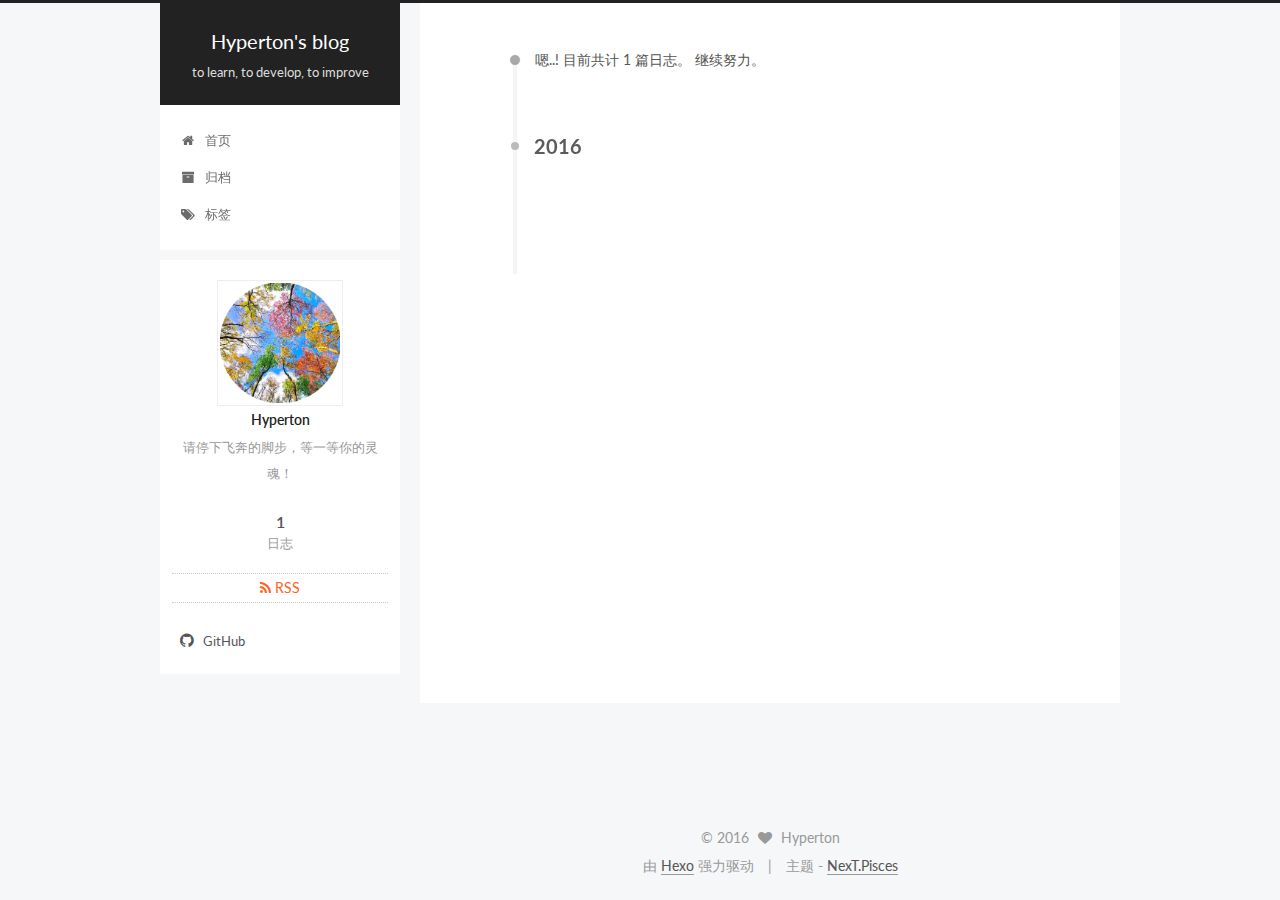
==== archives/index.html @ d163bab1 "Site updated: 2016-05-11 21:05:40" ====
<!doctype html>



  


<html class="theme-next pisces use-motion">
<head>
  <meta charset="UTF-8"/>
<meta http-equiv="X-UA-Compatible" content="IE=edge,chrome=1" />
<meta name="viewport" content="width=device-width, initial-scale=1, maximum-scale=1"/>



<meta http-equiv="Cache-Control" content="no-transform" />
<meta http-equiv="Cache-Control" content="no-siteapp" />












  
  
  <link href="/vendors/fancybox/source/jquery.fancybox.css?v=2.1.5" rel="stylesheet" type="text/css" />




  
  
  
  

  
    
    
  

  

  

  

  

  
    
    
    <link href="//fonts.googleapis.com/css?family=Lato:300,300italic,400,400italic,700,700italic&subset=latin,latin-ext" rel="stylesheet" type="text/css">
  






<link href="/vendors/font-awesome/css/font-awesome.min.css?v=4.4.0" rel="stylesheet" type="text/css" />

<link href="/css/main.css?v=5.0.1" rel="stylesheet" type="text/css" />


  <meta name="keywords" content="Hexo, NexT" />




  


  <link rel="alternate" href="/atom.xml" title="Hyperton's blog" type="application/atom+xml" />




  <link rel="shortcut icon" type="image/x-icon" href="/favicon.ico?v=5.0.1" />






<meta name="description" content="请停下飞奔的脚步，等一等你的灵魂！">
<meta property="og:type" content="website">
<meta property="og:title" content="Hyperton's blog">
<meta property="og:url" content="http://yoursite.com/archives/index.html">
<meta property="og:site_name" content="Hyperton's blog">
<meta property="og:description" content="请停下飞奔的脚步，等一等你的灵魂！">
<meta name="twitter:card" content="summary">
<meta name="twitter:title" content="Hyperton's blog">
<meta name="twitter:description" content="请停下飞奔的脚步，等一等你的灵魂！">



<script type="text/javascript" id="hexo.configuration">
  var NexT = window.NexT || {};
  var CONFIG = {
    scheme: 'Pisces',
    sidebar: {"position":"left","display":"always"},
    fancybox: true,
    motion: true,
    duoshuo: {
      userId: 0,
      author: '博主'
    }
  };
</script>

  <title> 归档 | Hyperton's blog </title>
</head>

<body itemscope itemtype="http://schema.org/WebPage" lang="zh-Hans">

  










  
  
    
  

  <div class="container one-collumn sidebar-position-left  page-archive  ">
    <div class="headband"></div>

    <header id="header" class="header" itemscope itemtype="http://schema.org/WPHeader">
      <div class="header-inner"><div class="site-meta ">
  

  <div class="custom-logo-site-title">
    <a href="/"  class="brand" rel="start">
      <span class="logo-line-before"><i></i></span>
      <span class="site-title">Hyperton's blog</span>
      <span class="logo-line-after"><i></i></span>
    </a>
  </div>
  <p class="site-subtitle">to learn, to develop, to improve</p>
</div>

<div class="site-nav-toggle">
  <button>
    <span class="btn-bar"></span>
    <span class="btn-bar"></span>
    <span class="btn-bar"></span>
  </button>
</div>

<nav class="site-nav">
  

  
    <ul id="menu" class="menu">
      
        
        <li class="menu-item menu-item-home">
          <a href="/" rel="section">
            
              <i class="menu-item-icon fa fa-fw fa-home"></i> <br />
            
            首页
          </a>
        </li>
      
        
        <li class="menu-item menu-item-archives">
          <a href="/archives" rel="section">
            
              <i class="menu-item-icon fa fa-fw fa-archive"></i> <br />
            
            归档
          </a>
        </li>
      
        
        <li class="menu-item menu-item-tags">
          <a href="/tags" rel="section">
            
              <i class="menu-item-icon fa fa-fw fa-tags"></i> <br />
            
            标签
          </a>
        </li>
      

      
    </ul>
  

  
</nav>

 </div>
    </header>

    <main id="main" class="main">
      <div class="main-inner">
        <div class="content-wrap">
          <div id="content" class="content">
            

  <section id="posts" class="posts-collapse">
    <span class="archive-move-on"></span>

    <span class="archive-page-counter">
      
      
      
        
      
      嗯..! 目前共计 1 篇日志。 继续努力。
    </span>

    

      
      
      

      
        
        <div class="collection-title">
          <h2 class="archive-year motion-element" id="archive-year-2016">2016</h2>
        </div>
      
      

      

  <article class="post post-type-normal" itemscope itemtype="http://schema.org/Article">
    <header class="post-header">

      <h1 class="post-title">
        
            <a class="post-title-link" href="/2016/05/01/博客小序/" itemprop="url">
              
                <span itemprop="name">博客小序</span>
              
            </a>
        
      </h1>

      <div class="post-meta">
        <time class="post-time" itemprop="dateCreated"
              datetime="2016-05-01T20:53:30+08:00"
              content="2016-05-01" >
          05-01
        </time>
      </div>

    </header>
  </article>



    

  </section>

  



          </div>
          


          

        </div>
        
          
  
  <div class="sidebar-toggle">
    <div class="sidebar-toggle-line-wrap">
      <span class="sidebar-toggle-line sidebar-toggle-line-first"></span>
      <span class="sidebar-toggle-line sidebar-toggle-line-middle"></span>
      <span class="sidebar-toggle-line sidebar-toggle-line-last"></span>
    </div>
  </div>

  <aside id="sidebar" class="sidebar">
    <div class="sidebar-inner">

      

      

      <section class="site-overview sidebar-panel  sidebar-panel-active ">
        <div class="site-author motion-element" itemprop="author" itemscope itemtype="http://schema.org/Person">
          <img class="site-author-image" itemprop="image"
               src="/images/avatar.png"
               alt="Hyperton" />
          <p class="site-author-name" itemprop="name">Hyperton</p>
          <p class="site-description motion-element" itemprop="description">请停下飞奔的脚步，等一等你的灵魂！</p>
        </div>
        <nav class="site-state motion-element">
          <div class="site-state-item site-state-posts">
            <a href="/archives">
              <span class="site-state-item-count">1</span>
              <span class="site-state-item-name">日志</span>
            </a>
          </div>

          

          

        </nav>

        
          <div class="feed-link motion-element">
            <a href="/atom.xml" rel="alternate">
              <i class="fa fa-rss"></i>
              RSS
            </a>
          </div>
        

        <div class="links-of-author motion-element">
          
            
              <span class="links-of-author-item">
                <a href="https://github.com/hyperton" target="_blank" title="GitHub">
                  
                    <i class="fa fa-fw fa-github"></i>
                  
                  GitHub
                </a>
              </span>
            
          
        </div>

        
        

        
        

      </section>

      

    </div>
  </aside>


        
      </div>
    </main>

    <footer id="footer" class="footer">
      <div class="footer-inner">
        <div class="copyright" >
  
  &copy; 
  <span itemprop="copyrightYear">2016</span>
  <span class="with-love">
    <i class="fa fa-heart"></i>
  </span>
  <span class="author" itemprop="copyrightHolder">Hyperton</span>
</div>

<div class="powered-by">
  由 <a class="theme-link" href="http://hexo.io">Hexo</a> 强力驱动
</div>

<div class="theme-info">
  主题 -
  <a class="theme-link" href="https://github.com/iissnan/hexo-theme-next">
    NexT.Pisces
  </a>
</div>

        

        
      </div>
    </footer>

    <div class="back-to-top">
      <i class="fa fa-arrow-up"></i>
    </div>
  </div>

  

<script type="text/javascript">
  if (Object.prototype.toString.call(window.Promise) !== '[object Function]') {
    window.Promise = null;
  }
</script>









  



  
  <script type="text/javascript" src="/vendors/jquery/index.js?v=2.1.3"></script>

  
  <script type="text/javascript" src="/vendors/fastclick/lib/fastclick.min.js?v=1.0.6"></script>

  
  <script type="text/javascript" src="/vendors/jquery_lazyload/jquery.lazyload.js?v=1.9.7"></script>

  
  <script type="text/javascript" src="/vendors/velocity/velocity.min.js?v=1.2.1"></script>

  
  <script type="text/javascript" src="/vendors/velocity/velocity.ui.min.js?v=1.2.1"></script>

  
  <script type="text/javascript" src="/vendors/fancybox/source/jquery.fancybox.pack.js?v=2.1.5"></script>


  


  <script type="text/javascript" src="/js/src/utils.js?v=5.0.1"></script>

  <script type="text/javascript" src="/js/src/motion.js?v=5.0.1"></script>



  
  


  <script type="text/javascript" src="/js/src/affix.js?v=5.0.1"></script>

  <script type="text/javascript" src="/js/src/schemes/pisces.js?v=5.0.1"></script>



  
  
    <script type="text/javascript" id="motion.page.archive">
      $('.archive-year').velocity('transition.slideLeftIn');
    </script>
  


  


  <script type="text/javascript" src="/js/src/bootstrap.js?v=5.0.1"></script>



  



  



  
  
  

  

  
  <script src="https://cdn1.lncld.net/static/js/av-core-mini-0.6.1.js"></script>
  <script>AV.initialize("", "");</script>
  <script>
    function showTime(Counter) {
      var query = new AV.Query(Counter);
      var entries = [];
      var $visitors = $(".leancloud_visitors");

      $visitors.each(function () {
        entries.push( $(this).attr("id").trim() );
      });

      query.containedIn('url', entries);
      query.find()
        .done(function (results) {
          var COUNT_CONTAINER_REF = '.leancloud-visitors-count';

          if (results.length === 0) {
            $visitors.find(COUNT_CONTAINER_REF).text(0);
            return;
          }

          for (var i = 0; i < results.length; i++) {
            var item = results[i];
            var url = item.get('url');
            var time = item.get('time');
            var element = document.getElementById(url);

            $(element).find(COUNT_CONTAINER_REF).text(time);
          }
        })
        .fail(function (object, error) {
          console.log("Error: " + error.code + " " + error.message);
        });
    }

    function addCount(Counter) {
      var $visitors = $(".leancloud_visitors");
      var url = $visitors.attr('id').trim();
      var title = $visitors.attr('data-flag-title').trim();
      var query = new AV.Query(Counter);

      query.equalTo("url", url);
      query.find({
        success: function(results) {
          if (results.length > 0) {
            var counter = results[0];
            counter.fetchWhenSave(true);
            counter.increment("time");
            counter.save(null, {
              success: function(counter) {
                var $element = $(document.getElementById(url));
                $element.find('.leancloud-visitors-count').text(counter.get('time'));
              },
              error: function(counter, error) {
                console.log('Failed to save Visitor num, with error message: ' + error.message);
              }
            });
          } else {
            var newcounter = new Counter();
            /* Set ACL */
            var acl = new AV.ACL();
            acl.setPublicReadAccess(true);
            acl.setPublicWriteAccess(true);
            newcounter.setACL(acl);
            /* End Set ACL */
            newcounter.set("title", title);
            newcounter.set("url", url);
            newcounter.set("time", 1);
            newcounter.save(null, {
              success: function(newcounter) {
                var $element = $(document.getElementById(url));
                $element.find('.leancloud-visitors-count').text(newcounter.get('time'));
              },
              error: function(newcounter, error) {
                console.log('Failed to create');
              }
            });
          }
        },
        error: function(error) {
          console.log('Error:' + error.code + " " + error.message);
        }
      });
    }

    $(function() {
      var Counter = AV.Object.extend("Counter");
      if ($('.leancloud_visitors').length == 1) {
        addCount(Counter);
      } else if ($('.post-title-link').length > 1) {
        showTime(Counter);
      }
    });
  </script>



  

</body>
</html>
---- css/main.css ----
/* normalize.css v3.0.2 | MIT License | git.io/normalize */
html {
  font-family: sans-serif; /* 1 */
  -ms-text-size-adjust: 100%; /* 2 */
  -webkit-text-size-adjust: 100%; /* 2 */
}
body {
  margin: 0;
}
article,
aside,
details,
figcaption,
figure,
footer,
header,
hgroup,
main,
menu,
nav,
section,
summary {
  display: block;
}
audio,
canvas,
progress,
video {
  display: inline-block; /* 1 */
  vertical-align: baseline; /* 2 */
}
audio:not([controls]) {
  display: none;
  height: 0;
}
[hidden],
template {
  display: none;
}
a {
  background-color: transparent;
}
a:active,
a:hover {
  outline: 0;
}
abbr[title] {
  border-bottom: 1px dotted;
}
b,
strong {
  font-weight: bold;
}
dfn {
  font-style: italic;
}
h1 {
  font-size: 2em;
  margin: 0.67em 0;
}
mark {
  background: #ff0;
  color: #000;
}
small {
  font-size: 80%;
}
sub,
sup {
  font-size: 75%;
  line-height: 0;
  position: relative;
  vertical-align: baseline;
}
sup {
  top: -0.5em;
}
sub {
  bottom: -0.25em;
}
img {
  border: 0;
}
svg:not(:root) {
  overflow: hidden;
}
figure {
  margin: 1em 40px;
}
hr {
  -moz-box-sizing: content-box;
  box-sizing: content-box;
  height: 0;
}
pre {
  overflow: auto;
}
code,
kbd,
pre,
samp {
  font-family: monospace, monospace;
  font-size: 1em;
}
button,
input,
optgroup,
select,
textarea {
  color: inherit; /* 1 */
  font: inherit; /* 2 */
  margin: 0; /* 3 */
}
button {
  overflow: visible;
}
button,
select {
  text-transform: none;
}
button,
html input[type="button"],
input[type="reset"],
input[type="submit"] {
  -webkit-appearance: button; /* 2 */
  cursor: pointer; /* 3 */
}
button[disabled],
html input[disabled] {
  cursor: default;
}
button::-moz-focus-inner,
input::-moz-focus-inner {
  border: 0;
  padding: 0;
}
input {
  line-height: normal;
}
input[type="checkbox"],
input[type="radio"] {
  box-sizing: border-box; /* 1 */
  padding: 0; /* 2 */
}
input[type="number"]::-webkit-inner-spin-button,
input[type="number"]::-webkit-outer-spin-button {
  height: auto;
}
input[type="search"] {
  -webkit-appearance: textfield; /* 1 */
  -moz-box-sizing: content-box;
  -webkit-box-sizing: content-box; /* 2 */
  box-sizing: content-box;
}
input[type="search"]::-webkit-search-cancel-button,
input[type="search"]::-webkit-search-decoration {
  -webkit-appearance: none;
}
fieldset {
  border: 1px solid #c0c0c0;
  margin: 0 2px;
  padding: 0.35em 0.625em 0.75em;
}
legend {
  border: 0; /* 1 */
  padding: 0; /* 2 */
}
textarea {
  overflow: auto;
}
optgroup {
  font-weight: bold;
}
table {
  border-collapse: collapse;
  border-spacing: 0;
}
td,
th {
  padding: 0;
}
::selection {
  background: #262a30;
  color: #fff;
}
body {
  position: relative;
  font-family: 'Lato', "PingFang SC", "Microsoft YaHei", sans-serif;
  font-size: 14px;
  line-height: 2;
  color: #555;
  background: #fff;
}
@media (max-width: 767px) {
  body {
    padding-right: 0 !important;
  }
}
@media (min-width: 768px) and (max-width: 991px) {
  body {
    padding-right: 0 !important;
  }
}
@media (min-width: 1600px) {
  body {
    font-size: 16px;
  }
}
h1,
h2,
h3,
h4,
h5,
h6 {
  margin: 0;
  padding: 0;
  font-weight: bold;
  line-height: 1.5;
  font-family: 'Lato', "PingFang SC", "Microsoft YaHei", sans-serif;
}
h2,
h3,
h4,
h5,
h6 {
  margin: 20px 0 15px;
}
h1 {
  font-size: 22px;
}
@media (max-width: 767px) {
  h1 {
    font-size: 18px;
  }
}
h2 {
  font-size: 20px;
}
@media (max-width: 767px) {
  h2 {
    font-size: 16px;
  }
}
h3 {
  font-size: 18px;
}
@media (max-width: 767px) {
  h3 {
    font-size: 14px;
  }
}
h4 {
  font-size: 16px;
}
@media (max-width: 767px) {
  h4 {
    font-size: 12px;
  }
}
h5 {
  font-size: 14px;
}
@media (max-width: 767px) {
  h5 {
    font-size: 10px;
  }
}
h6 {
  font-size: 12px;
}
@media (max-width: 767px) {
  h6 {
    font-size: 8px;
  }
}
p {
  margin: 0 0 25px 0;
}
a {
  color: #555;
  text-decoration: none;
  border-bottom: 1px solid #999;
  word-wrap: break-word;
}
a:hover {
  color: #222;
  border-bottom-color: #222;
}
ul {
  list-style: none;
}
blockquote {
  margin: 0;
  padding: 0;
}
img {
  display: block;
  margin: auto;
  max-width: 100%;
  height: auto;
}
hr {
  margin: 40px 0;
  height: 3px;
  border: none;
  background-color: #ddd;
  background-image: repeating-linear-gradient(-45deg, #fff, #fff 4px, transparent 4px, transparent 8px);
}
blockquote {
  padding: 0 15px;
  color: #666;
  border-left: 4px solid #ddd;
}
blockquote cite::before {
  content: "-";
  padding: 0 5px;
}
dt {
  font-weight: 700;
}
dd {
  margin: 0;
  padding: 0;
}
.text-left {
  text-align: left;
}
.text-center {
  text-align: center;
}
.text-right {
  text-align: right;
}
.text-justify {
  text-align: justify;
}
.text-nowrap {
  white-space: nowrap;
}
.text-lowercase {
  text-transform: lowercase;
}
.text-uppercase {
  text-transform: uppercase;
}
.text-capitalize {
  text-transform: capitalize;
}
.center-block {
  display: block;
  margin-left: auto;
  margin-right: auto;
}
.clearfix:before,
.clearfix:after {
  content: " ";
  display: table;
}
.clearfix:after {
  clear: both;
}
.pullquote {
  width: 45%;
}
.pullquote.left {
  float: left;
  margin-left: 5px;
  margin-right: 10px;
}
.pullquote.right {
  float: right;
  margin-left: 10px;
  margin-right: 5px;
}
.affix.affix.affix {
  position: fixed;
}
.translation {
  margin-top: -20px;
  font-size: 14px;
  color: #999;
}
.scrollbar-measure {
  width: 100px;
  height: 100px;
  overflow: scroll;
  position: absolute;
  top: -9999px;
}
.use-motion .motion-element {
  opacity: 0;
}
#local-search-input {
  padding: 3px;
  border: none;
  text-indent: 14px;
  border-radius: 0;
  width: 140px;
  outline: none;
  border-bottom: 1px solid #999;
  background: inherit;
  opacity: 0.5;
}
#local-search-input:focus {
  opacity: 1;
}
.search-icon {
  position: absolute;
  top: 9px;
}
table {
  margin: 20px 0;
  width: 100%;
  border-collapse: collapse;
  border-spacing: 0;
  border: 1px solid #ddd;
  font-size: 14px;
  table-layout: fixed;
  word-wrap: break-all;
}
table>tbody>tr:nth-of-type(odd) {
  background-color: #f9f9f9;
}
table>tbody>tr:hover {
  background-color: #f5f5f5;
}
caption,
th,
td {
  padding: 8px;
  text-align: left;
  vertical-align: middle;
  font-weight: normal;
}
th,
td {
  border-bottom: 3px solid #ddd;
  border-right: 1px solid #eee;
}
th {
  padding-bottom: 10px;
  font-weight: 700;
}
td {
  border-bottom-width: 1px;
}
html,
body {
  height: 100%;
}
.container {
  position: relative;
  min-height: 100%;
}
.header-inner {
  margin: 0 auto;
  padding: 100px 0 70px;
  width: 700px;
}
@media (min-width: 1600px) {
  .container .header-inner {
    width: 900px;
  }
}
.main {
  padding-bottom: 150px;
}
.main-inner {
  margin: 0 auto;
  width: 700px;
}
@media (min-width: 1600px) {
  .container .main-inner {
    width: 900px;
  }
}
.footer {
  position: absolute;
  left: 0;
  bottom: 0;
  width: 100%;
  min-height: 50px;
}
.footer-inner {
  box-sizing: border-box;
  margin: 20px auto;
  width: 700px;
}
@media (min-width: 1600px) {
  .container .footer-inner {
    width: 900px;
  }
}
pre,
.highlight {
  overflow: auto;
  margin: 20px 0;
  padding: 15px;
  font-size: 13px;
  color: #ccc;
  background: #2d2d2d;
  line-height: 1.6;
}
pre,
code {
  font-family: consolas, Menlo, "PingFang SC", "Microsoft YaHei", monospace;
}
code {
  padding: 2px 4px;
  word-break: break-all;
  color: #555;
  background: #eee;
  border-radius: 4px;
  font-size: 13px;
}
pre code {
  padding: 0;
  color: #ccc;
  background: none;
  text-shadow: none;
}
.highlight pre {
  border: none;
  margin: 0;
  padding: 1px;
}
.highlight table {
  margin: 0;
  width: auto;
  border: none;
}
.highlight td {
  border: none;
  padding: 0;
}
.highlight figcaption {
  font-size: 1em;
  color: #ccc;
  line-height: 1em;
  margin-bottom: 1em;
}
.highlight figcaption:before,
.highlight figcaption:after {
  content: " ";
  display: table;
}
.highlight figcaption:after {
  clear: both;
}
.highlight figcaption a {
  float: right;
  color: #ccc;
}
.highlight figcaption a:hover {
  border-bottom-color: #ccc;
}
.highlight .gutter pre {
  color: #666;
  text-align: right;
  padding-right: 20px;
}
.highlight .line {
  height: 20px;
}
.gist table {
  width: auto;
}
.gist table td {
  border: none;
}
pre .comment {
  color: #999;
}
pre .variable,
pre .attribute,
pre .tag,
pre .regexp,
pre .ruby .constant,
pre .xml .tag .title,
pre .xml .pi,
pre .xml .doctype,
pre .html .doctype,
pre .css .id,
pre .css .class,
pre .css .pseudo {
  color: #f2777a;
}
pre .number,
pre .preprocessor,
pre .built_in,
pre .literal,
pre .params,
pre .constant,
pre .command {
  color: #f99157;
}
pre .ruby .class .title,
pre .css .rules .attribute,
pre .string,
pre .value,
pre .inheritance,
pre .header,
pre .ruby .symbol,
pre .xml .cdata,
pre .special,
pre .number,
pre .formula {
  color: #9c9;
}
pre .title,
pre .css .hexcolor {
  color: #6cc;
}
pre .function,
pre .python .decorator,
pre .python .title,
pre .ruby .function .title,
pre .ruby .title .keyword,
pre .perl .sub,
pre .javascript .title,
pre .coffeescript .title {
  color: #69c;
}
pre .keyword,
pre .javascript .function {
  color: #c9c;
}
.full-image.full-image.full-image {
  border: none;
  max-width: 100%;
  width: auto;
  margin: 20px auto;
}
@media (min-width: 992px) {
  .full-image.full-image.full-image {
    max-width: none;
    width: 126%;
    margin: 0 -13%;
  }
}
.blockquote-center,
.page-home .post-type-quote blockquote,
.page-post-detail .post-type-quote blockquote {
  position: relative;
  margin: 40px 0;
  padding: 0;
  border-left: none;
  text-align: center;
}
.blockquote-center::before,
.page-home .post-type-quote blockquote::before,
.page-post-detail .post-type-quote blockquote::before,
.blockquote-center::after,
.page-home .post-type-quote blockquote::after,
.page-post-detail .post-type-quote blockquote::after {
  position: absolute;
  content: ' ';
  display: block;
  width: 100%;
  height: 24px;
  opacity: 0.2;
  background-repeat: no-repeat;
  background-position: 0 -6px;
  background-size: 22px 22px;
}
.blockquote-center::before,
.page-home .post-type-quote blockquote::before,
.page-post-detail .post-type-quote blockquote::before {
  top: -20px;
  background-image: url("../images/quote-l.svg");
  border-top: 1px solid #ccc;
}
.blockquote-center::after,
.page-home .post-type-quote blockquote::after,
.page-post-detail .post-type-quote blockquote::after {
  bottom: -20px;
  background-image: url("../images/quote-r.svg");
  border-bottom: 1px solid #ccc;
  background-position: 100% 8px;
}
.blockquote-center p,
.page-home .post-type-quote blockquote p,
.page-post-detail .post-type-quote blockquote p,
.blockquote-center div,
.page-home .post-type-quote blockquote div,
.page-post-detail .post-type-quote blockquote div {
  text-align: center;
}
.post .post-body .group-picture img {
  box-sizing: border-box;
  padding: 0 3px;
  border: none;
}
.post .group-picture-row {
  overflow: hidden;
  margin-top: 6px;
}
.post .group-picture-row:first-child {
  margin-top: 0;
}
.post .group-picture-column {
  float: left;
}
.page-post-detail .post-body .group-picture-column {
  float: none;
  margin-top: 10px;
  width: auto !important;
}
.page-post-detail .post-body .group-picture-column img {
  margin: 0 auto;
}
.page-archive .group-picture-container {
  overflow: hidden;
}
.page-archive .group-picture-row {
  float: left;
}
.page-archive .group-picture-row:first-child {
  margin-top: 6px;
}
.page-archive .group-picture-column {
  max-width: 150px;
  max-height: 150px;
}
.btn {
  display: inline-block;
  padding: 0 20px;
  font-size: 14px;
  color: #fff;
  background: #222;
  border: 2px solid #555;
  text-decoration: none;
  border-radius: 0;
  transition-property: background-color;
  transition-duration: 0.2s;
  transition-timing-function: ease-in-out;
  transition-delay: 0s;
}
.btn:hover,
.post-more-link .btn:hover {
  border-color: #222;
  color: #fff;
  background: #222;
}
.btn-bar {
  display: block;
  width: 22px;
  height: 2px;
  background: #555;
  border-radius: 1px;
}
.btn-bar+.btn-bar {
  margin-top: 4px;
}
.pagination {
  margin: 120px 0 40px;
  text-align: center;
  border-top: 1px solid #eee;
}
.page-number-basic,
.pagination .prev,
.pagination .next,
.pagination .page-number,
.pagination .space {
  display: inline-block;
  position: relative;
  top: -1px;
  margin: 0 10px;
  padding: 0 10px;
  line-height: 30px;
}
@media (max-width: 767px) {
  .page-number-basic,
  .pagination .prev,
  .pagination .next,
  .pagination .page-number,
  .pagination .space {
    margin: 0 5px;
  }
}
.pagination .prev,
.pagination .next,
.pagination .page-number {
  border-bottom: 0;
  border-top: 1px solid #eee;
  transition-property: border-color;
  transition-duration: 0.2s;
  transition-timing-function: ease-in-out;
  transition-delay: 0s;
}
.pagination .prev:hover,
.pagination .next:hover,
.pagination .page-number:hover {
  border-top-color: #222;
}
.pagination .space {
  padding: 0;
  margin: 0;
}
.pagination .prev {
  margin-left: 0;
}
.pagination .next {
  margin-right: 0;
}
.pagination .page-number.current {
  color: #fff;
  background: #ccc;
  border-top-color: #ccc;
}
@media (max-width: 767px) {
  .pagination {
    border-top: none;
  }
  .pagination .prev,
  .pagination .next,
  .pagination .page-number {
    margin-bottom: 10px;
    border-top: 0;
    border-bottom: 1px solid #eee;
  }
  .pagination .prev:hover,
  .pagination .next:hover,
  .pagination .page-number:hover {
    border-bottom-color: #222;
  }
}
.comments {
  margin: 60px 20px 0;
}
.tag-cloud {
  text-align: center;
}
.tag-cloud a {
  display: inline-block;
  margin: 10px;
}
.back-to-top {
  box-sizing: border-box;
  position: fixed;
  bottom: -100px;
  right: 50px;
  z-index: 1050;
  padding: 0 6px;
  width: 25px;
  background: #222;
  font-size: 12px;
  opacity: 0.6;
  color: #fff;
  cursor: pointer;
  text-align: center;
  -webkit-transform: translateZ(0);
  transition-property: bottom;
  transition-duration: 0.2s;
  transition-timing-function: ease-in-out;
  transition-delay: 0s;
}
@media (max-width: 767px) {
  .back-to-top {
    display: none;
  }
}
@media (min-width: 768px) and (max-width: 991px) {
  .back-to-top {
    display: none;
  }
}
.back-to-top.back-to-top-on {
  bottom: 40px;
}
.header {
  background: #fff;
}
.header-inner {
  position: relative;
}
.headband {
  height: 3px;
  background: #222;
}
.site-meta {
  margin: 0;
  text-align: center;
}
@media (max-width: 767px) {
  .site-meta {
    text-align: center;
  }
}
.brand {
  position: relative;
  display: inline-block;
  padding: 0 40px;
  color: #fff;
  background: #222;
  border-bottom: none;
}
.brand:hover {
  color: #fff;
}
.logo {
  display: inline-block;
  margin-right: 5px;
  line-height: 36px;
  vertical-align: top;
}
.site-title {
  display: inline-block;
  vertical-align: top;
  line-height: 36px;
  font-size: 20px;
  font-weight: normal;
  font-family: 'Lato', "PingFang SC", "Microsoft YaHei", sans-serif;
}
.site-subtitle {
  margin-top: 10px;
  font-size: 13px;
  color: #ddd;
}
.use-motion .brand {
  opacity: 0;
}
.use-motion .logo,
.use-motion .site-title,
.use-motion .site-subtitle {
  opacity: 0;
  position: relative;
  top: -10px;
}
.site-nav-toggle {
  display: none;
  position: absolute;
  top: 10px;
  left: 10px;
}
@media (max-width: 767px) {
  .site-nav-toggle {
    display: block;
  }
}
.site-nav-toggle button {
  margin-top: 2px;
  padding: 9px 10px;
  background: transparent;
  border: none;
}
@media (max-width: 767px) {
  .site-nav {
    display: none;
    margin: 0 -10px;
    padding: 0 10px;
    clear: both;
    border-top: 1px solid #ddd;
  }
}
@media (min-width: 768px) and (max-width: 991px) {
  .site-nav {
    display: block !important;
  }
}
@media (min-width: 992px) {
  .site-nav {
    display: block !important;
  }
}
.menu {
  margin-top: 20px;
  padding-left: 0;
  text-align: center;
}
.menu .menu-item {
  display: inline-block;
  margin: 0 10px;
}
@media screen and (max-width: 767px) {
  .menu .menu-item {
    margin-top: 10px;
  }
}
.menu .menu-item a {
  display: block;
  font-size: 13px;
  text-transform: capitalize;
  line-height: inherit;
  border-bottom: 1px solid transparent;
  transition-property: border-color;
  transition-duration: 0.2s;
  transition-timing-function: ease-in-out;
  transition-delay: 0s;
}
.menu .menu-item a:hover,
.menu-item-active a {
  border-bottom-color: #222;
}
.menu .menu-item .fa {
  margin-right: 5px;
}
.use-motion .menu-item {
  opacity: 0;
}
.post-body {
  font-family: 'Lato', "PingFang SC", "Microsoft YaHei", sans-serif;
}
@media (max-width: 767px) {
  .post-body {
    word-break: break-word;
  }
}
.post-body .fancybox img {
  display: block !important;
  margin: 0 auto;
  cursor: pointer;
  cursor: zoom-in;
  cursor: -webkit-zoom-in;
}
.post-body .image-caption,
.post-body .figure .caption {
  margin: 10px auto 15px;
  text-align: center;
  font-size: 14px;
  color: #999;
  font-weight: bold;
  line-height: 1;
}
.post-sticky-flag {
  display: inline-block;
  font-size: 16px;
  -ms-transform: rotate(30deg);
  -webkit-transform: rotate(30deg);
  -moz-transform: rotate(30deg);
  -ms-transform: rotate(30deg);
  -o-transform: rotate(30deg);
  transform: rotate(30deg);
}
.posts-expand {
  padding-top: 40px;
}
@media (max-width: 767px) {
  .posts-expand {
    margin: 0 20px;
  }
  .post-body pre,
  .post-body .highlight {
    padding: 10px;
  }
  .post-body pre .gutter pre,
  .post-body .highlight .gutter pre {
    padding-right: 10px;
  }
}
@media (min-width: 992px) {
  .posts-expand .post-body {
    text-align: justify;
  }
}
.posts-expand .post-body h2,
.posts-expand .post-body h3,
.posts-expand .post-body h4,
.posts-expand .post-body h5,
.posts-expand .post-body h6 {
  padding-top: 10px;
}
.posts-expand .post-body h2 .header-anchor,
.posts-expand .post-body h3 .header-anchor,
.posts-expand .post-body h4 .header-anchor,
.posts-expand .post-body h5 .header-anchor,
.posts-expand .post-body h6 .header-anchor {
  float: right;
  margin-left: 10px;
  color: #ccc;
  border-bottom-style: none;
  visibility: hidden;
}
.posts-expand .post-body h2 .header-anchor:hover,
.posts-expand .post-body h3 .header-anchor:hover,
.posts-expand .post-body h4 .header-anchor:hover,
.posts-expand .post-body h5 .header-anchor:hover,
.posts-expand .post-body h6 .header-anchor:hover {
  color: inherit;
}
.posts-expand .post-body h2:hover .header-anchor,
.posts-expand .post-body h3:hover .header-anchor,
.posts-expand .post-body h4:hover .header-anchor,
.posts-expand .post-body h5:hover .header-anchor,
.posts-expand .post-body h6:hover .header-anchor {
  visibility: visible;
}
.posts-expand .post-body ul li {
  list-style: circle;
}
.posts-expand .post-body img {
  box-sizing: border-box;
  margin: auto;
  padding: 3px;
  border: 1px solid #ddd;
}
.posts-expand .fancybox img {
  margin: 0 auto;
}
@media (max-width: 767px) {
  .posts-collapse {
    margin: 0 20px;
  }
  .posts-collapse .post-title,
  .posts-collapse .post-meta {
    display: block;
    width: auto;
    text-align: left;
  }
}
.posts-collapse {
  position: relative;
  z-index: 1010;
  margin-left: 55px;
}
.posts-collapse::after {
  content: " ";
  position: absolute;
  top: 20px;
  left: 0;
  margin-left: -2px;
  width: 4px;
  height: 100%;
  background: #f5f5f5;
  z-index: -1;
}
@media (max-width: 767px) {
  .posts-collapse {
    margin: 0 20px;
  }
}
.posts-collapse .collection-title {
  position: relative;
  margin: 60px 0;
}
.posts-collapse .collection-title h2 {
  margin-left: 20px;
}
.posts-collapse .collection-title small {
  color: #bbb;
}
.posts-collapse .collection-title::before {
  content: " ";
  position: absolute;
  left: 0;
  top: 50%;
  margin-left: -4px;
  margin-top: -4px;
  width: 8px;
  height: 8px;
  background: #bbb;
  border-radius: 50%;
}
.posts-collapse .post {
  margin: 30px 0;
}
.posts-collapse .post-header {
  position: relative;
  transition-duration: 0.2s;
  transition-timing-function: ease-in-out;
  transition-delay: 0s;
  transition-property: border;
  border-bottom: 1px dashed #ccc;
}
.posts-collapse .post-header::before {
  content: " ";
  position: absolute;
  left: 0;
  top: 12px;
  width: 6px;
  height: 6px;
  margin-left: -4px;
  background: #bbb;
  border-radius: 50%;
  border: 1px solid #fff;
  transition-duration: 0.2s;
  transition-timing-function: ease-in-out;
  transition-delay: 0s;
  transition-property: background;
}
.posts-collapse .post-header:hover {
  border-bottom-color: #666;
}
.posts-collapse .post-header:hover::before {
  background: #222;
}
.posts-collapse .post-meta {
  position: absolute;
  font-size: 12px;
  left: 20px;
  top: 5px;
}
.posts-collapse .post-comments-count {
  display: none;
}
.posts-collapse .post-title {
  margin-left: 60px;
  font-size: 16px;
  font-weight: normal;
  line-height: inherit;
}
.posts-collapse .post-title::after {
  margin-left: 3px;
  opacity: 0.6;
}
.posts-collapse .post-title a {
  color: #666;
  border-bottom: none;
}
.page-home .post-type-quote .post-header,
.page-post-detail .post-type-quote .post-header,
.page-home .post-type-quote .post-tags,
.page-post-detail .post-type-quote .post-tags {
  display: none;
}
.posts-expand .post-title {
  font-size: 26px;
  text-align: center;
  word-break: break-word;
  font-weight: 300;
}
@media (max-width: 767px) {
  .posts-expand .post-title {
    font-size: 22px;
  }
}
.posts-expand .post-title-link {
  display: inline-block;
  position: relative;
  color: #555;
  border-bottom: none;
  line-height: 1.2;
  vertical-align: top;
}
.posts-expand .post-title-link::before {
  content: "";
  position: absolute;
  width: 100%;
  height: 2px;
  bottom: 0;
  left: 0;
  background-color: #000;
  visibility: hidden;
  -webkit-transform: scaleX(0);
  -moz-transform: scaleX(0);
  -ms-transform: scaleX(0);
  -o-transform: scaleX(0);
  transform: scaleX(0);
  transition-duration: 0.2s;
  transition-timing-function: ease-in-out;
  transition-delay: 0s;
}
.posts-expand .post-title-link:hover::before {
  visibility: visible;
  -webkit-transform: scaleX(1);
  -moz-transform: scaleX(1);
  -ms-transform: scaleX(1);
  -o-transform: scaleX(1);
  transform: scaleX(1);
}
.posts-expand .post-title-link .fa {
  font-size: 16px;
}
.posts-expand .post-meta {
  margin: 3px 0 60px 0;
  color: #999;
  font-family: 'Lato', "PingFang SC", "Microsoft YaHei", sans-serif;
  font-size: 12px;
  text-align: center;
}
.posts-expand .post-meta .post-category-list {
  display: inline-block;
  margin: 0;
  padding: 3px;
}
.posts-expand .post-meta .post-category-list-link {
  color: #999;
}
.post-meta-item-icon {
  display: none;
  margin-right: 3px;
}
@media (min-width: 768px) and (max-width: 991px) {
  .post-meta-item-icon {
    display: inline-block;
  }
}
@media (max-width: 767px) {
  .post-meta-item-icon {
    display: inline-block;
  }
}
@media (min-width: 768px) and (max-width: 991px) {
  .post-meta-item-text {
    display: none;
  }
}
@media (max-width: 767px) {
  .post-meta-item-text {
    display: none;
  }
}
@media (max-width: 767px) {
  .posts-expand .post-comments-count {
    display: none;
  }
}
.post-more-link {
  margin-top: 50px;
}
.post-more-link .btn {
  color: #555;
  font-size: 14px;
  background: #fff;
  border-radius: 2px;
  line-height: 2;
}
.posts-expand .post-tags {
  margin-top: 40px;
  text-align: center;
}
.posts-expand .post-tags a {
  display: inline-block;
  margin-right: 10px;
  font-size: 13px;
}
.post-nav {
  overflow: hidden;
  margin-top: 60px;
  padding: 10px;
  white-space: nowrap;
  border-top: 1px solid #eee;
}
.post-nav-item {
  display: inline-block;
  width: 50%;
  white-space: normal;
}
.post-nav-item a {
  position: relative;
  display: inline-block;
  line-height: 25px;
  font-size: 14px;
  color: #555;
  border-bottom: none;
}
.post-nav-item a:hover {
  color: #222;
  border-bottom: none;
}
.post-nav-item a:active {
  top: 2px;
}
.post-nav-item a i {
  font-size: 12px;
}
.post-nav-prev {
  text-align: right;
}
.posts-expand .post-eof {
  display: block;
  margin: 80px auto 60px;
  width: 8%;
  height: 1px;
  background: #ccc;
  text-align: center;
}
.post:last-child .post-eof.post-eof.post-eof {
  display: none;
}
.post-gallery {
  display: table;
  table-layout: fixed;
  width: 100%;
  border-collapse: separate;
}
.post-gallery-row {
  display: table-row;
}
.post-gallery .post-gallery-img {
  display: table-cell;
  text-align: center;
  vertical-align: middle;
  border: none;
}
.post-gallery .post-gallery-img img {
  max-width: 100%;
  max-height: 100%;
  border: none;
}
.fancybox-close,
.fancybox-close:hover {
  border: none;
}
#rewardButton {
  cursor: pointer;
  border: 0;
  outline: 0;
  border-radius: 100%;
  padding: 0;
  margin: 0;
  letter-spacing: normal;
  text-transform: none;
  text-indent: 0px;
  text-shadow: none;
}
#rewardButton span {
  display: inline-block;
  width: 80px;
  height: 35px;
  border-radius: 5px;
  color: #fff;
  font-weight: 400;
  font-style: normal;
  font-variant: normal;
  font-stretch: normal;
  font-size: 18px;
  font-family: "Microsoft Yahei";
  background: #f44336;
}
#rewardButton span:hover {
  background: #f7877f;
}
#QR {
  padding-top: 20px;
}
#QR a {
  border: 0;
}
#QR img {
  width: 180px;
  max-width: 100%;
  display: inline-block;
  margin: 0.8em 2em 0 2em;
}
#wechat:hover p {
  animation: roll 0.1s infinite linear;
  -webkit-animation: roll 0.1s infinite linear;
  -moz-animation: roll 0.1s infinite linear;
}
#alipay:hover p {
  animation: roll 0.1s infinite linear;
  -webkit-animation: roll 0.1s infinite linear;
  -moz-animation: roll 0.1s infinite linear;
}
@-moz-keyframes roll {
  from {
    -webkit-transform: rotateZ(30deg);
    -moz-transform: rotateZ(30deg);
    -ms-transform: rotateZ(30deg);
    -o-transform: rotateZ(30deg);
    transform: rotateZ(30deg);
  }
  to {
    -webkit-transform: rotateZ(-30deg);
    -moz-transform: rotateZ(-30deg);
    -ms-transform: rotateZ(-30deg);
    -o-transform: rotateZ(-30deg);
    transform: rotateZ(-30deg);
  }
}
@-webkit-keyframes roll {
  from {
    -webkit-transform: rotateZ(30deg);
    -moz-transform: rotateZ(30deg);
    -ms-transform: rotateZ(30deg);
    -o-transform: rotateZ(30deg);
    transform: rotateZ(30deg);
  }
  to {
    -webkit-transform: rotateZ(-30deg);
    -moz-transform: rotateZ(-30deg);
    -ms-transform: rotateZ(-30deg);
    -o-transform: rotateZ(-30deg);
    transform: rotateZ(-30deg);
  }
}
@-o-keyframes roll {
  from {
    -webkit-transform: rotateZ(30deg);
    -moz-transform: rotateZ(30deg);
    -ms-transform: rotateZ(30deg);
    -o-transform: rotateZ(30deg);
    transform: rotateZ(30deg);
  }
  to {
    -webkit-transform: rotateZ(-30deg);
    -moz-transform: rotateZ(-30deg);
    -ms-transform: rotateZ(-30deg);
    -o-transform: rotateZ(-30deg);
    transform: rotateZ(-30deg);
  }
}
@keyframes roll {
  from {
    -webkit-transform: rotateZ(30deg);
    -moz-transform: rotateZ(30deg);
    -ms-transform: rotateZ(30deg);
    -o-transform: rotateZ(30deg);
    transform: rotateZ(30deg);
  }
  to {
    -webkit-transform: rotateZ(-30deg);
    -moz-transform: rotateZ(-30deg);
    -ms-transform: rotateZ(-30deg);
    -o-transform: rotateZ(-30deg);
    transform: rotateZ(-30deg);
  }
}
.sidebar {
  position: fixed;
  right: 0;
  top: 0;
  bottom: 0;
  width: 0;
  z-index: 1040;
  box-shadow: inset 0 2px 6px #000;
  background: #222;
  -webkit-transform: translateZ(0);
}
.sidebar a {
  color: #999;
  border-bottom-color: #555;
}
.sidebar a:hover {
  color: #eee;
}
@media (min-width: 768px) and (max-width: 991px) {
  .sidebar {
    display: none !important;
  }
}
@media (max-width: 767px) {
  .sidebar {
    display: none !important;
  }
}
.sidebar-inner {
  position: relative;
  padding: 20px 10px;
  color: #999;
  text-align: center;
}
.sidebar-toggle {
  position: fixed;
  right: 50px;
  bottom: 45px;
  width: 15px;
  height: 15px;
  padding: 5px;
  background: #222;
  line-height: 0;
  z-index: 1050;
  cursor: pointer;
  -webkit-transform: translateZ(0);
}
@media (min-width: 768px) and (max-width: 991px) {
  .sidebar-toggle {
    display: none;
  }
}
@media (max-width: 767px) {
  .sidebar-toggle {
    display: none;
  }
}
.sidebar-toggle-line {
  position: relative;
  display: inline-block;
  vertical-align: top;
  height: 2px;
  width: 100%;
  background: #fff;
  margin-top: 3px;
}
.sidebar-toggle-line:first-child {
  margin-top: 0;
}
.site-author-image {
  display: block;
  margin: 0 auto;
  padding: 2px;
  max-width: 120px;
  height: auto;
  border: 1px solid #eee;
}
.site-author-name {
  margin: 0;
  text-align: center;
  color: #222;
  font-weight: 600;
}
.site-description {
  margin-top: 0;
  text-align: center;
  font-size: 13px;
  color: #999;
}
.site-state {
  overflow: hidden;
  line-height: 1.4;
  white-space: nowrap;
  text-align: center;
}
.site-state-item {
  display: inline-block;
  padding: 0 15px;
  border-left: 1px solid #eee;
}
.site-state-item:first-child {
  border-left: none;
}
.site-state-item a {
  border-bottom: none;
}
.site-state-item-count {
  display: block;
  text-align: center;
  color: inherit;
  font-weight: 600;
  font-size: 16px;
}
.site-state-item-name {
  font-size: 13px;
  color: #999;
}
.feed-link {
  margin-top: 20px;
}
.feed-link a {
  display: inline-block;
  padding: 0 15px;
  color: #fc6423;
  border: 1px solid #fc6423;
  border-radius: 4px;
}
.feed-link a i {
  color: #fc6423;
  font-size: 14px;
}
.feed-link a:hover {
  color: #fff;
  background: #fc6423;
}
.feed-link a:hover i {
  color: #fff;
}
.links-of-author {
  margin-top: 20px;
}
.links-of-author a {
  display: inline-block;
  vertical-align: middle;
  margin-right: 10px;
  margin-bottom: 10px;
  border-bottom-color: #555;
  font-size: 13px;
}
.links-of-author a:before {
  display: inline-block;
  vertical-align: middle;
  margin-right: 3px;
  content: " ";
  width: 4px;
  height: 4px;
  border-radius: 50%;
  background: #e50acd;
}
.links-of-blogroll {
  font-size: 13px;
}
.links-of-blogroll-title {
  margin-top: 20px;
  font-size: 14px;
  font-weight: 600;
}
.links-of-blogroll-list {
  margin: 0;
  padding: 0;
}
.links-of-blogroll-item {
  padding: 2px 10px;
}
.sidebar-nav {
  margin: 0 0 20px;
  padding-left: 0;
}
.sidebar-nav li {
  display: inline-block;
  cursor: pointer;
  border-bottom: 1px solid transparent;
  font-size: 14px;
  color: #555;
}
.sidebar-nav li:hover {
  color: #fc6423;
}
.page-post-detail .sidebar-nav-toc {
  padding: 0 5px;
}
.page-post-detail .sidebar-nav-overview {
  margin-left: 10px;
}
.sidebar-nav .sidebar-nav-active {
  color: #fc6423;
  border-bottom-color: #fc6423;
}
.sidebar-nav .sidebar-nav-active:hover {
  color: #fc6423;
}
.sidebar-panel {
  display: none;
}
.sidebar-panel-active {
  display: block;
}
.post-toc-empty {
  font-size: 14px;
  color: #666;
}
.post-toc-wrap {
  overflow: hidden;
}
.post-toc {
  overflow: auto;
}
.post-toc ol {
  margin: 0;
  padding: 0 2px 5px 10px;
  text-align: left;
  list-style: none;
  font-size: 14px;
}
.post-toc ol > ol {
  padding-left: 0;
}
.post-toc ol a {
  transition-duration: 0.2s;
  transition-timing-function: ease-in-out;
  transition-delay: 0s;
  transition-property: all;
  color: #666;
  border-bottom-color: #ccc;
}
.post-toc ol a:hover {
  color: #000;
  border-bottom-color: #000;
}
.post-toc .nav-item {
  overflow: hidden;
  text-overflow: ellipsis;
  white-space: nowrap;
  line-height: 1.8;
}
.post-toc .nav .nav-child {
  display: none;
}
.post-toc .nav .active > .nav-child {
  display: block;
}
.post-toc .nav .active-current > .nav-child {
  display: block;
}
.post-toc .nav .active-current > .nav-child > .nav-item {
  display: block;
}
.post-toc .nav .active > a {
  color: #fc6423;
  border-bottom-color: #fc6423;
}
.post-toc .nav .active-current > a {
  color: #fc6423;
}
.post-toc .nav .active-current > a:hover {
  color: #fc6423;
}
.footer {
  font-size: 14px;
  color: #999;
}
.footer img {
  border: none;
}
.footer-inner {
  text-align: center;
}
.with-love {
  display: inline-block;
  margin: 0 5px;
}
.powered-by,
.theme-info {
  display: inline-block;
}
.powered-by {
  margin-right: 10px;
}
.powered-by::after {
  content: "|";
  padding-left: 10px;
}
.cc-license {
  margin-top: 10px;
  text-align: center;
}
.cc-license .cc-opacity {
  opacity: 0.7;
  border-bottom: none;
}
.cc-license .cc-opacity:hover {
  opacity: 0.9;
}
.cc-license img {
  display: inline-block;
}
.theme-next #ds-thread #ds-reset {
  color: #555;
}
.theme-next #ds-thread #ds-reset .ds-replybox {
  margin-bottom: 30px;
}
.theme-next #ds-thread #ds-reset .ds-replybox .ds-avatar,
.theme-next #ds-reset .ds-avatar img {
  box-shadow: none;
}
.theme-next #ds-thread #ds-reset .ds-textarea-wrapper {
  border-color: #c7d4e1;
  background: none;
  border-top-right-radius: 3px;
  border-top-left-radius: 3px;
}
.theme-next #ds-thread #ds-reset .ds-textarea-wrapper textarea {
  height: 60px;
}
.theme-next #ds-reset .ds-rounded-top {
  border-radius: 0;
}
.theme-next #ds-thread #ds-reset .ds-post-toolbar {
  box-sizing: border-box;
  border: 1px solid #c7d4e1;
  background: #f6f8fa;
}
.theme-next #ds-thread #ds-reset .ds-post-options {
  height: 40px;
  border: none;
  background: none;
}
.theme-next #ds-thread #ds-reset .ds-toolbar-buttons {
  top: 11px;
}
.theme-next #ds-thread #ds-reset .ds-sync {
  top: 5px;
}
.theme-next #ds-thread #ds-reset .ds-post-button {
  top: 4px;
  right: 5px;
  width: 90px;
  height: 30px;
  border: 1px solid #c5ced7;
  border-radius: 3px;
  background-image: linear-gradient(#fbfbfc, #f5f7f9);
  color: #60676d;
}
.theme-next #ds-thread #ds-reset .ds-post-button:hover {
  background-position: 0 -30px;
  color: #60676d;
}
.theme-next #ds-thread #ds-reset .ds-comments-info {
  padding: 10px 0;
}
.theme-next #ds-thread #ds-reset .ds-sort {
  display: none;
}
.theme-next #ds-thread #ds-reset li.ds-tab a.ds-current {
  border: none;
  background: #f6f8fa;
  color: #60676d;
}
.theme-next #ds-thread #ds-reset li.ds-tab a.ds-current:hover {
  background-color: #e9f0f7;
  color: #60676d;
}
.theme-next #ds-thread #ds-reset li.ds-tab a {
  border-radius: 2px;
  padding: 5px;
}
.theme-next #ds-thread #ds-reset .ds-login-buttons p {
  color: #999;
  line-height: 36px;
}
.theme-next #ds-thread #ds-reset .ds-login-buttons .ds-service-list li {
  height: 28px;
}
.theme-next #ds-thread #ds-reset .ds-service-list a {
  background: none;
  padding: 5px;
  border: 1px solid;
  border-radius: 3px;
  text-align: center;
}
.theme-next #ds-thread #ds-reset .ds-service-list a:hover {
  color: #fff;
  background: #666;
}
.theme-next #ds-thread #ds-reset .ds-service-list .ds-weibo {
  color: #fc9b00;
  border-color: #fc9b00;
}
.theme-next #ds-thread #ds-reset .ds-service-list .ds-weibo:hover {
  background: #fc9b00;
}
.theme-next #ds-thread #ds-reset .ds-service-list .ds-qq {
  color: #60a3ec;
  border-color: #60a3ec;
}
.theme-next #ds-thread #ds-reset .ds-service-list .ds-qq:hover {
  background: #60a3ec;
}
.theme-next #ds-thread #ds-reset .ds-service-list .ds-renren {
  color: #2e7ac4;
  border-color: #2e7ac4;
}
.theme-next #ds-thread #ds-reset .ds-service-list .ds-renren:hover {
  background: #2e7ac4;
}
.theme-next #ds-thread #ds-reset .ds-service-list .ds-douban {
  color: #37994c;
  border-color: #37994c;
}
.theme-next #ds-thread #ds-reset .ds-service-list .ds-douban:hover {
  background: #37994c;
}
.theme-next #ds-thread #ds-reset .ds-service-list .ds-kaixin {
  color: #fef20d;
  border-color: #fef20d;
}
.theme-next #ds-thread #ds-reset .ds-service-list .ds-kaixin:hover {
  background: #fef20d;
}
.theme-next #ds-thread #ds-reset .ds-service-list .ds-netease {
  color: #f00;
  border-color: #f00;
}
.theme-next #ds-thread #ds-reset .ds-service-list .ds-netease:hover {
  background: #f00;
}
.theme-next #ds-thread #ds-reset .ds-service-list .ds-sohu {
  color: #ffcb05;
  border-color: #ffcb05;
}
.theme-next #ds-thread #ds-reset .ds-service-list .ds-sohu:hover {
  background: #ffcb05;
}
.theme-next #ds-thread #ds-reset .ds-service-list .ds-baidu {
  color: #2831e0;
  border-color: #2831e0;
}
.theme-next #ds-thread #ds-reset .ds-service-list .ds-baidu:hover {
  background: #2831e0;
}
.theme-next #ds-thread #ds-reset .ds-service-list .ds-google {
  color: #166bec;
  border-color: #166bec;
}
.theme-next #ds-thread #ds-reset .ds-service-list .ds-google:hover {
  background: #166bec;
}
.theme-next #ds-thread #ds-reset .ds-service-list .ds-weixin {
  color: #00ce0d;
  border-color: #00ce0d;
}
.theme-next #ds-thread #ds-reset .ds-service-list .ds-weixin:hover {
  background: #00ce0d;
}
.theme-next #ds-thread #ds-reset .ds-service-list .ds-more-services {
  border: none;
}
.theme-next #ds-thread #ds-reset .ds-service-list .ds-more-services:hover {
  background: none;
}
.theme-next #ds-reset .duoshuo-ua-admin {
  display: inline-block;
  color: #f00;
}
.theme-next #ds-reset .duoshuo-ua-platform,
.theme-next #ds-reset .duoshuo-ua-browser {
  color: #ccc;
}
.theme-next #ds-reset .duoshuo-ua-platform .fa,
.theme-next #ds-reset .duoshuo-ua-browser .fa {
  display: inline-block;
  margin-right: 3px;
}
.theme-next #ds-reset .duoshuo-ua-separator {
  display: inline-block;
  margin-left: 5px;
}
.theme-next .this_ua {
  background-color: #ccc !important;
  border-radius: 4px;
  padding: 0 5px !important;
  margin: 1px 1px !important;
  border: 1px solid #bbb !important;
  color: #fff;
  display: inline-block !important;
}
.theme-next .this_ua.admin {
  background-color: #d9534f !important;
  border-color: #d9534f !important;
}
.theme-next .this_ua.platform.iOS,
.theme-next .this_ua.platform.Mac,
.theme-next .this_ua.platform.Windows {
  background-color: #39b3d7 !important;
  border-color: #46b8da !important;
}
.theme-next .this_ua.platform.Linux {
  background-color: #3a3a3a !important;
  border-color: #1f1f1f !important;
}
.theme-next .this_ua.platform.Android {
  background-color: #00c47d !important;
  border-color: #01b171 !important;
}
.theme-next .this_ua.browser.Mobile,
.theme-next .this_ua.browser.Chrome {
  background-color: #5cb85c !important;
  border-color: #4cae4c !important;
}
.theme-next .this_ua.browser.Firefox {
  background-color: #f0ad4e !important;
  border-color: #eea236 !important;
}
.theme-next .this_ua.browser.Maxthon,
.theme-next .this_ua.browser.IE {
  background-color: #428bca !important;
  border-color: #357ebd !important;
}
.theme-next .this_ua.browser.baidu,
.theme-next .this_ua.browser.UCBrowser,
.theme-next .this_ua.browser.Opera {
  background-color: #d9534f !important;
  border-color: #d43f3a !important;
}
.theme-next .this_ua.browser.Android,
.theme-next .this_ua.browser.QQBrowser {
  background-color: #78ace9 !important;
  border-color: #4cae4c !important;
}
.post-spread {
  margin-top: 20px;
  text-align: center;
}
.jiathis_style {
  display: inline-block;
}
.jiathis_style a {
  border: none;
}
.post-spread {
  margin-top: 20px;
  text-align: center;
}
.bdshare-slide-button-box a {
  border: none;
}
.bdsharebuttonbox {
  display: inline-block;
}
.bdsharebuttonbox a {
  border: none;
}
ul.search-result-list {
  padding-left: 0px;
  margin: 0px 5px 0px 8px;
}
p.search-result {
  border-bottom: 1px dashed #ccc;
  padding: 5px 0;
}
a.search-result-title {
  font-weight: bold;
}
a.search-result {
  border-bottom: transparent;
  display: block;
  white-space: nowrap;
  overflow: hidden;
  text-overflow: ellipsis;
}
.search-keyword {
  border-bottom: 1px dashed #4088b8;
  font-weight: bold;
}
#local-search-result {
  height: 90%;
  overflow: auto;
}
.popup {
  display: none;
  position: fixed;
  top: 10%;
  left: 50%;
  width: 700px;
  height: 80%;
  margin-left: -350px;
  padding: 3px 0 0 10px;
  background: #fff;
  color: #333;
  z-index: 9999;
  border-radius: 5px;
}
@media (max-width: 767px) {
  .popup {
    padding: 3px;
    top: 0;
    left: 0;
    margin: 0;
    width: 100%;
    height: 100%;
    border-radius: 0px;
  }
}
.popoverlay {
  position: fixed;
  width: 100%;
  height: 100%;
  top: 0px;
  left: 0px;
  z-index: 2080;
  background-color: rgba(0,0,0,0.3);
}
#local-search-input {
  margin-bottom: 10px;
  width: 50%;
}
.popup-btn-close {
  position: absolute;
  top: 6px;
  right: 14px;
  color: #4ebd79;
  font-size: 14px;
  font-weight: bold;
  text-transform: uppercase;
  cursor: pointer;
}
#no-result {
  position: absolute;
  left: 44%;
  top: 42%;
  color: #ccc;
}
.busuanzi-count:before {
  content: " ";
  float: left;
  width: 260px;
  min-height: 25px;
}
@media (min-width: 768px) and (max-width: 991px) {
  .busuanzi-count {
    width: auto;
  }
  .busuanzi-count:before {
    display: none;
  }
}
@media (max-width: 767px) {
  .busuanzi-count {
    width: auto;
  }
  .busuanzi-count:before {
    display: none;
  }
}
.site-uv,
.site-pv,
.page-pv {
  display: inline-block;
}
.site-uv .busuanzi-value,
.site-pv .busuanzi-value,
.page-pv .busuanzi-value {
  margin: 0 5px;
}
.site-uv {
  margin-right: 10px;
}
.site-uv::after {
  content: "|";
  padding-left: 10px;
}
.use-motion .post {
  opacity: 0;
}
.page-archive .archive-page-counter {
  position: relative;
  top: 3px;
  left: 20px;
}
@media (max-width: 767px) {
  .page-archive .archive-page-counter {
    top: 5px;
  }
}
.page-archive .posts-collapse .archive-move-on {
  position: absolute;
  top: 11px;
  left: 0;
  margin-left: -6px;
  width: 10px;
  height: 10px;
  opacity: 0.5;
  background: #555;
  border: 1px solid #fff;
  border-radius: 50%;
}
.category-all-page .category-all-title {
  text-align: center;
}
.category-all-page .category-all {
  margin-top: 20px;
}
.category-all-page .category-list {
  margin: 0;
  padding: 0;
  list-style: none;
}
.category-all-page .category-list-item {
  margin: 5px 10px;
}
.category-all-page .category-list-count {
  color: #bbb;
}
.category-all-page .category-list-count:before {
  display: inline;
  content: " (";
}
.category-all-page .category-list-count:after {
  display: inline;
  content: ") ";
}
.category-all-page .category-list-child {
  padding-left: 10px;
}
.page-post-detail .sidebar-toggle-line {
  background: #fc6423;
}
.page-post-detail .comments {
  overflow: hidden;
}
body {
  background: #f5f7f9;
}
@media (min-width: 992px) {
  .full-image.full-image.full-image {
    max-width: none;
    width: 118%;
    margin: 0 -9%;
  }
}
.header {
  position: relative;
  margin: 0 auto;
  width: 960px;
}
@media (min-width: 768px) and (max-width: 991px) {
  .header {
    width: auto;
  }
}
@media (max-width: 767px) {
  .header {
    width: auto;
  }
}
.header-inner {
  position: absolute;
  top: 0;
  overflow: hidden;
  padding: 0;
  width: 240px;
  background: #fff;
}
@media (min-width: 1600px) {
  .container .header-inner {
    width: 240px;
  }
}
@media (min-width: 768px) and (max-width: 991px) {
  .header-inner {
    position: relative;
    width: auto;
  }
}
@media (max-width: 767px) {
  .header-inner {
    position: relative;
    width: auto;
  }
}
.main:before,
.main:after {
  content: " ";
  display: table;
}
.main:after {
  clear: both;
}
@media (min-width: 768px) and (max-width: 991px) {
  .main {
    padding-bottom: 100px;
  }
}
@media (max-width: 767px) {
  .main {
    padding-bottom: 100px;
  }
}
.container .main-inner {
  width: 960px;
}
@media (min-width: 768px) and (max-width: 991px) {
  .container .main-inner {
    width: auto;
  }
}
@media (max-width: 767px) {
  .container .main-inner {
    width: auto;
  }
}
.content-wrap {
  float: right;
  box-sizing: border-box;
  padding: 40px;
  width: 700px;
  background: #fff;
  min-height: 700px;
}
@media (min-width: 768px) and (max-width: 991px) {
  .content-wrap {
    width: 100%;
    padding: 20px;
  }
}
@media (max-width: 767px) {
  .content-wrap {
    width: 100%;
    padding: 20px;
    min-height: auto;
  }
}
.sidebar {
  position: static;
  float: left;
  margin-top: 300px;
  width: 240px;
  background: #fff;
  box-shadow: none;
}
@media (min-width: 768px) and (max-width: 991px) {
  .sidebar {
    display: none;
  }
}
@media (max-width: 767px) {
  .sidebar {
    display: none;
  }
}
.sidebar-toggle {
  display: none;
}
.footer-inner {
  width: 960px;
}
.footer-inner:before {
  content: " ";
  float: left;
  width: 260px;
  min-height: 50px;
}
@media (min-width: 768px) and (max-width: 991px) {
  .footer-inner {
    width: auto;
  }
  .footer-inner:before {
    display: none;
  }
}
@media (max-width: 767px) {
  .footer-inner {
    width: auto;
  }
  .footer-inner:before {
    display: none;
  }
}
.sidebar-position-right .header-inner {
  right: 0;
}
.sidebar-position-right .content-wrap {
  float: left;
}
.sidebar-position-right .sidebar {
  float: right;
}
.sidebar-position-right .footer-inner:before {
  float: right;
}
.site-meta {
  padding: 20px 0;
  color: #fff;
  background: #222;
}
@media (min-width: 768px) and (max-width: 991px) {
  .site-meta {
    box-shadow: 0 0 16px rgba(0,0,0,0.5);
  }
}
@media (max-width: 767px) {
  .site-meta {
    box-shadow: 0 0 16px rgba(0,0,0,0.5);
  }
}
.brand {
  display: block;
  padding: 0;
  background: none;
}
.brand:hover {
  color: #fff;
}
.site-subtitle {
  margin: 0;
}
.site-search form {
  display: none;
}
.site-nav {
  border-top: none;
}
@media (min-width: 768px) and (max-width: 991px) {
  .site-nav {
    display: none !important;
  }
}
@media (min-width: 768px) and (max-width: 991px) {
  .site-nav-on {
    display: block !important;
  }
}
.menu .menu-item {
  display: block;
  margin: 0;
  list-style: none;
}
.menu .menu-item a {
  position: relative;
  box-sizing: border-box;
  padding: 5px 20px;
  text-align: left;
  line-height: inherit;
  transition-property: background-color;
  transition-duration: 0.2s;
  transition-timing-function: ease-in-out;
  transition-delay: 0s;
}
.menu .menu-item a:hover,
.menu-item-active a {
  background: #f9f9f9;
  border-bottom-color: #fff;
}
.menu .menu-item br {
  display: none;
}
.menu-item-active a:after {
  content: " ";
  position: absolute;
  top: 50%;
  margin-top: -3px;
  right: 15px;
  width: 6px;
  height: 6px;
  border-radius: 50%;
  background-color: #bbb;
}
.btn-bar {
  background-color: #fff;
}
.site-nav-toggle {
  top: 20px;
  left: 20px;
}
@media (min-width: 768px) and (max-width: 991px) {
  .site-nav-toggle {
    display: block;
  }
}
.use-motion .sidebar .motion-element {
  opacity: 1;
}
.sidebar {
  display: none;
  right: auto;
  bottom: auto;
  -webkit-transform: none;
}
.sidebar-inner {
  box-sizing: border-box;
  width: 240px;
  color: #555;
  background: #fff;
}
.sidebar-inner.affix {
  position: fixed;
  top: 0;
}
.site-overview {
  margin: 0 2px;
  text-align: left;
}
.site-author:before,
.site-author:after {
  content: " ";
  display: table;
}
.site-author:after {
  clear: both;
}
.sidebar a {
  color: #555;
}
.sidebar a:hover {
  color: #222;
}
.links-of-author-item a:before {
  display: none;
}
.links-of-author-item a {
  border-bottom: none;
  text-decoration: underline;
}
.feed-link {
  border-top: 1px dotted #ccc;
  border-bottom: 1px dotted #ccc;
  text-align: center;
}
.feed-link a {
  display: block;
  color: #fc6423;
  border: none;
}
.feed-link a:hover {
  background: none;
  color: #e34603;
}
.feed-link a:hover i {
  color: #e34603;
}
.links-of-author:before,
.links-of-author:after {
  content: " ";
  display: table;
}
.links-of-author:after {
  clear: both;
}
.links-of-author-item {
  float: left;
  margin: 5px 0 0;
  width: 50%;
}
.links-of-author-item a {
  box-sizing: border-box;
  display: inline-block;
  margin-right: 0;
  margin-bottom: 0;
  padding: 0 5px;
  overflow: hidden;
  white-space: nowrap;
  text-overflow: ellipsis;
}
.links-of-author-item a {
  display: block;
  text-decoration: none;
}
.links-of-author-item a:hover {
  border-radius: 4px;
  background: #eee;
}
.links-of-author-item .fa {
  margin-right: 2px;
  font-size: 16px;
}
.links-of-author-item .fa-globe {
  font-size: 15px;
}
.links-of-blogroll {
  margin-top: 20px;
  padding: 3px 0 0;
  border-top: 1px dotted #ccc;
}
.links-of-blogroll-title {
  margin-top: 0;
}
.links-of-blogroll-item {
  padding: 0;
}
.links-of-blogroll-inline:before,
.links-of-blogroll-inline:after {
  content: " ";
  display: table;
}
.links-of-blogroll-inline:after {
  clear: both;
}
.links-of-blogroll-inline .links-of-blogroll-item {
  float: left;
  margin: 5px 0 0;
  width: 50%;
}
.links-of-blogroll-inline .links-of-blogroll-item a {
  box-sizing: border-box;
  display: inline-block;
  margin-right: 0;
  margin-bottom: 0;
  padding: 0 5px;
  overflow: hidden;
  white-space: nowrap;
  text-overflow: ellipsis;
}
@media (max-width: 767px) {
  .post-body {
    text-align: justify;
  }
}
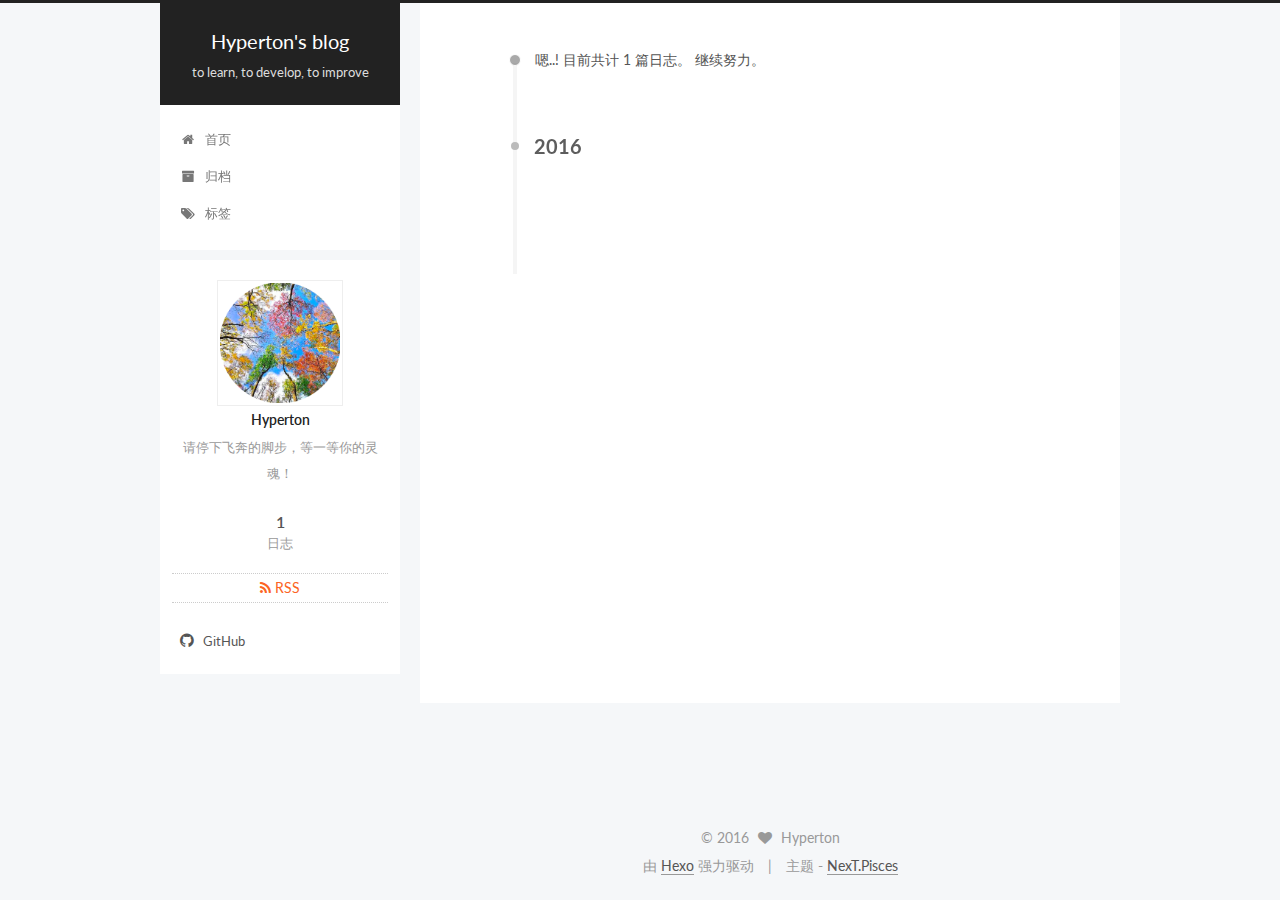
==== commit 5d6b0e46: "Site updated: 2016-05-11 21:41:26" ====
--- a/archives/index.html
+++ b/archives/index.html
@@ -72,8 +72,6 @@
 
 
 
-
-  
 
 
   <link rel="alternate" href="/atom.xml" title="Hyperton's blog" type="application/atom+xml" />
@@ -473,9 +471,28 @@
 
   
 
-
-
-  
+  
+    
+  
+
+  <script type="text/javascript">
+    var duoshuoQuery = {short_name:"hyperton"};
+    (function() {
+      var ds = document.createElement('script');
+      ds.type = 'text/javascript';ds.async = true;
+      ds.id = 'duoshuo-script';
+      ds.src = (document.location.protocol == 'https:' ? 'https:' : 'http:') + '//static.duoshuo.com/embed.js';
+      ds.charset = 'UTF-8';
+      (document.getElementsByTagName('head')[0]
+      || document.getElementsByTagName('body')[0]).appendChild(ds);
+    })();
+  </script>
+
+  
+    
+  
+
+
 
 
 
--- a/css/main.css
+++ b/css/main.css
@@ -1664,7 +1664,7 @@
   width: 4px;
   height: 4px;
   border-radius: 50%;
-  background: #e50acd;
+  background: #0155a3;
 }
 .links-of-blogroll {
   font-size: 13px;
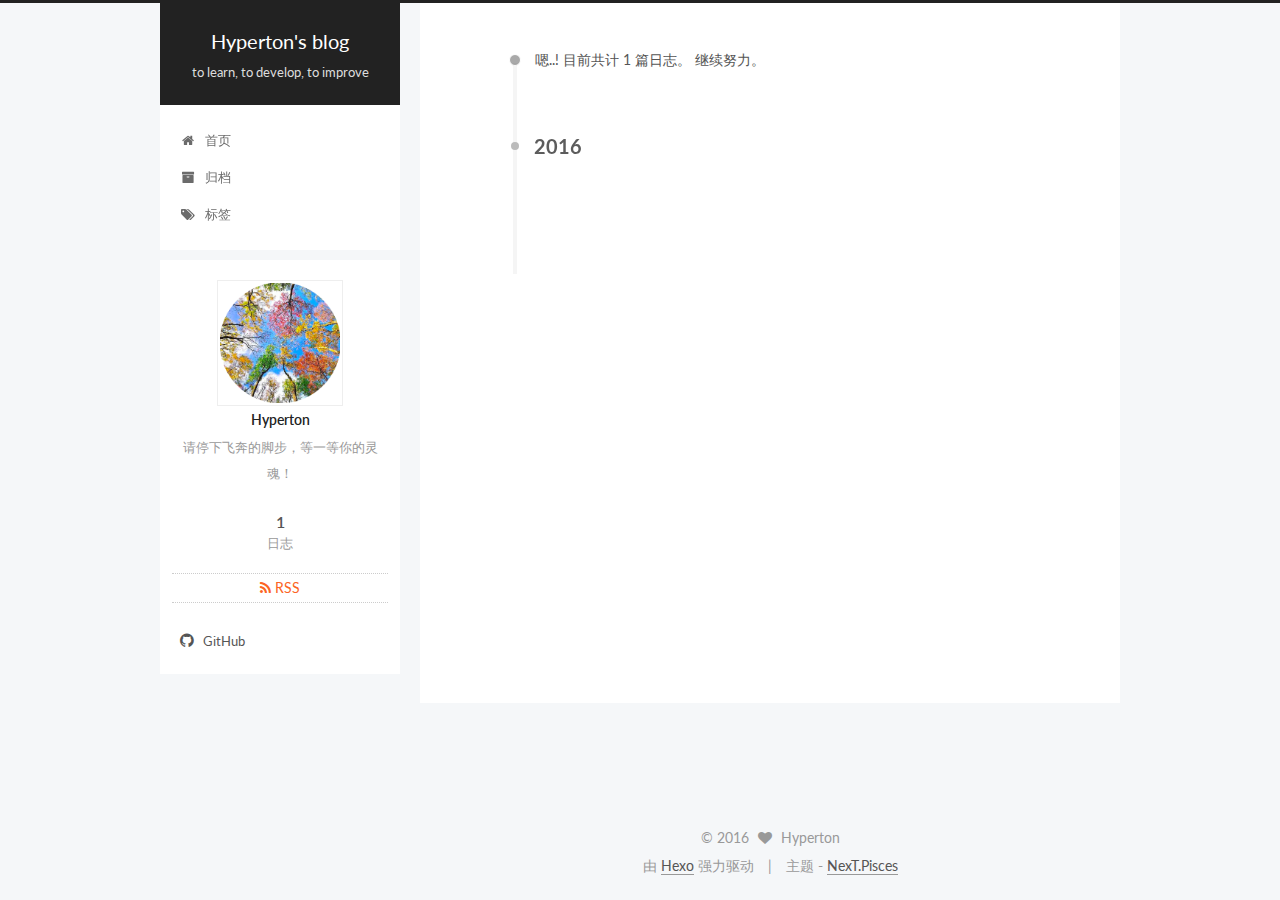
==== commit 281f14b3: "Site updated: 2016-05-11 22:07:52" ====
--- a/archives/index.html
+++ b/archives/index.html
@@ -504,7 +504,7 @@
 
   
   <script src="https://cdn1.lncld.net/static/js/av-core-mini-0.6.1.js"></script>
-  <script>AV.initialize("", "");</script>
+  <script>AV.initialize("7N7107xS2SWWaJkbbPJSsnQb-gzGzoHsz", "Dd2PkGJ55Argg42vfUCz31v5");</script>
   <script>
     function showTime(Counter) {
       var query = new AV.Query(Counter);
--- a/css/main.css
+++ b/css/main.css
@@ -1664,7 +1664,7 @@
   width: 4px;
   height: 4px;
   border-radius: 50%;
-  background: #0155a3;
+  background: #0be439;
 }
 .links-of-blogroll {
   font-size: 13px;
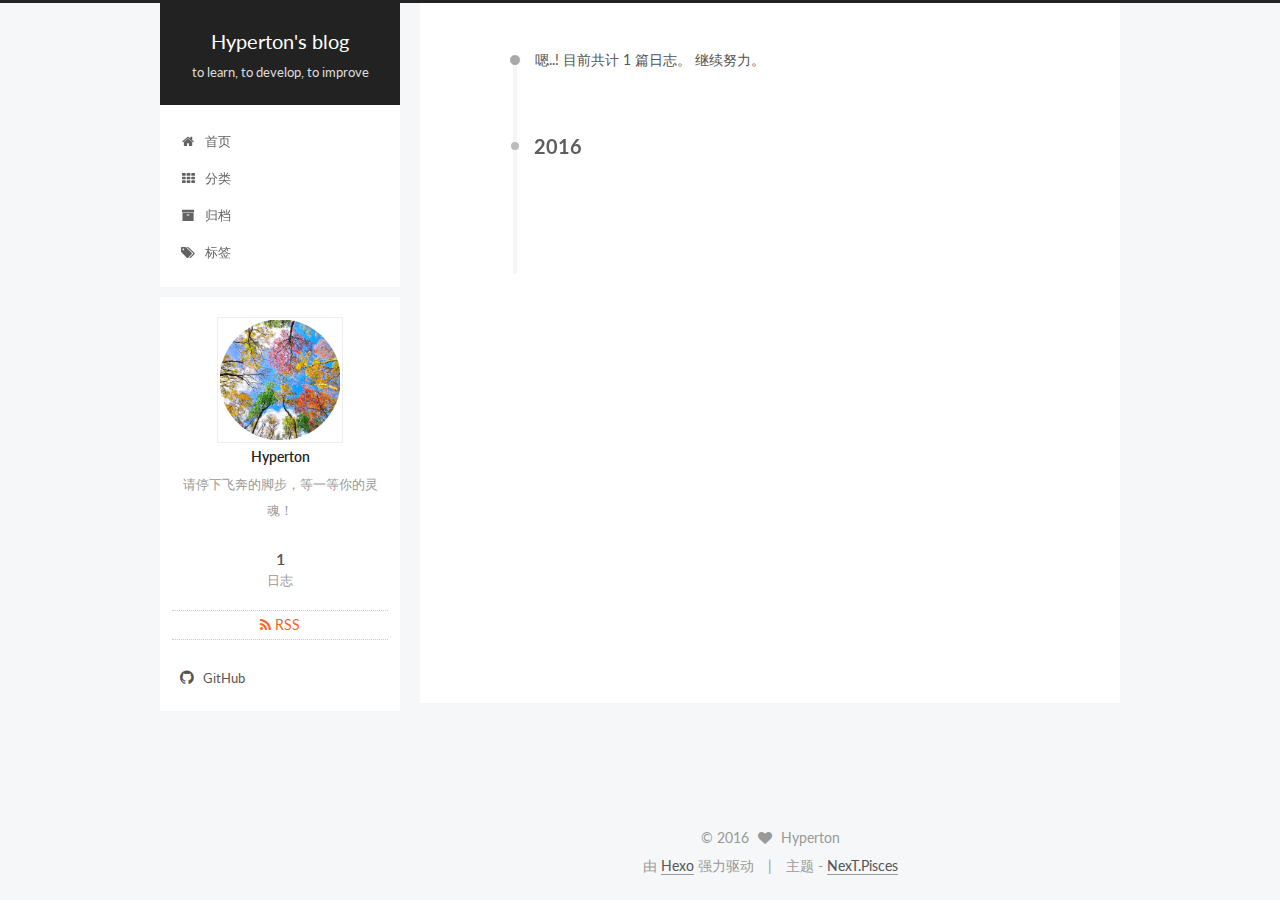
==== commit 1966d78b: "Site updated: 2016-05-11 22:11:42" ====
--- a/archives/index.html
+++ b/archives/index.html
@@ -171,6 +171,16 @@
               <i class="menu-item-icon fa fa-fw fa-home"></i> <br />
             
             首页
+          </a>
+        </li>
+      
+        
+        <li class="menu-item menu-item-categories">
+          <a href="/categories" rel="section">
+            
+              <i class="menu-item-icon fa fa-fw fa-th"></i> <br />
+            
+            分类
           </a>
         </li>
       
--- a/css/main.css
+++ b/css/main.css
@@ -1664,7 +1664,7 @@
   width: 4px;
   height: 4px;
   border-radius: 50%;
-  background: #0be439;
+  background: #45ffff;
 }
 .links-of-blogroll {
   font-size: 13px;
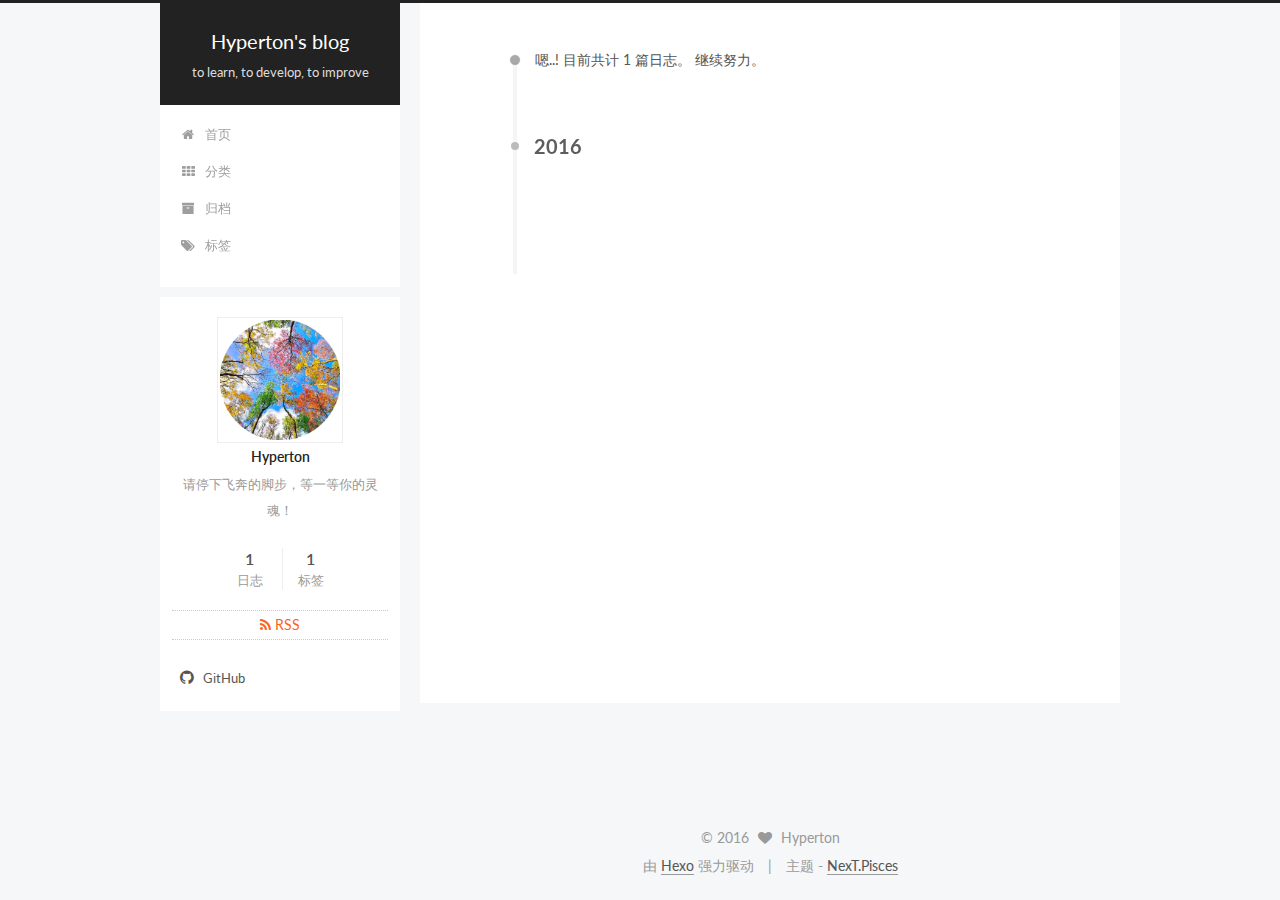
==== commit 04915be8: "Site updated: 2016-05-12 21:02:33" ====
--- a/archives/index.html
+++ b/archives/index.html
@@ -72,6 +72,8 @@
 
 
 
+
+  
 
 
   <link rel="alternate" href="/atom.xml" title="Hyperton's blog" type="application/atom+xml" />
@@ -326,6 +328,13 @@
 
           
 
+          
+            <div class="site-state-item site-state-tags">
+              <a href="/tags">
+                <span class="site-state-item-count">1</span>
+                <span class="site-state-item-name">标签</span>
+              </a>
+            </div>
           
 
         </nav>
--- a/css/main.css
+++ b/css/main.css
@@ -1664,7 +1664,7 @@
   width: 4px;
   height: 4px;
   border-radius: 50%;
-  background: #45ffff;
+  background: #710609;
 }
 .links-of-blogroll {
   font-size: 13px;
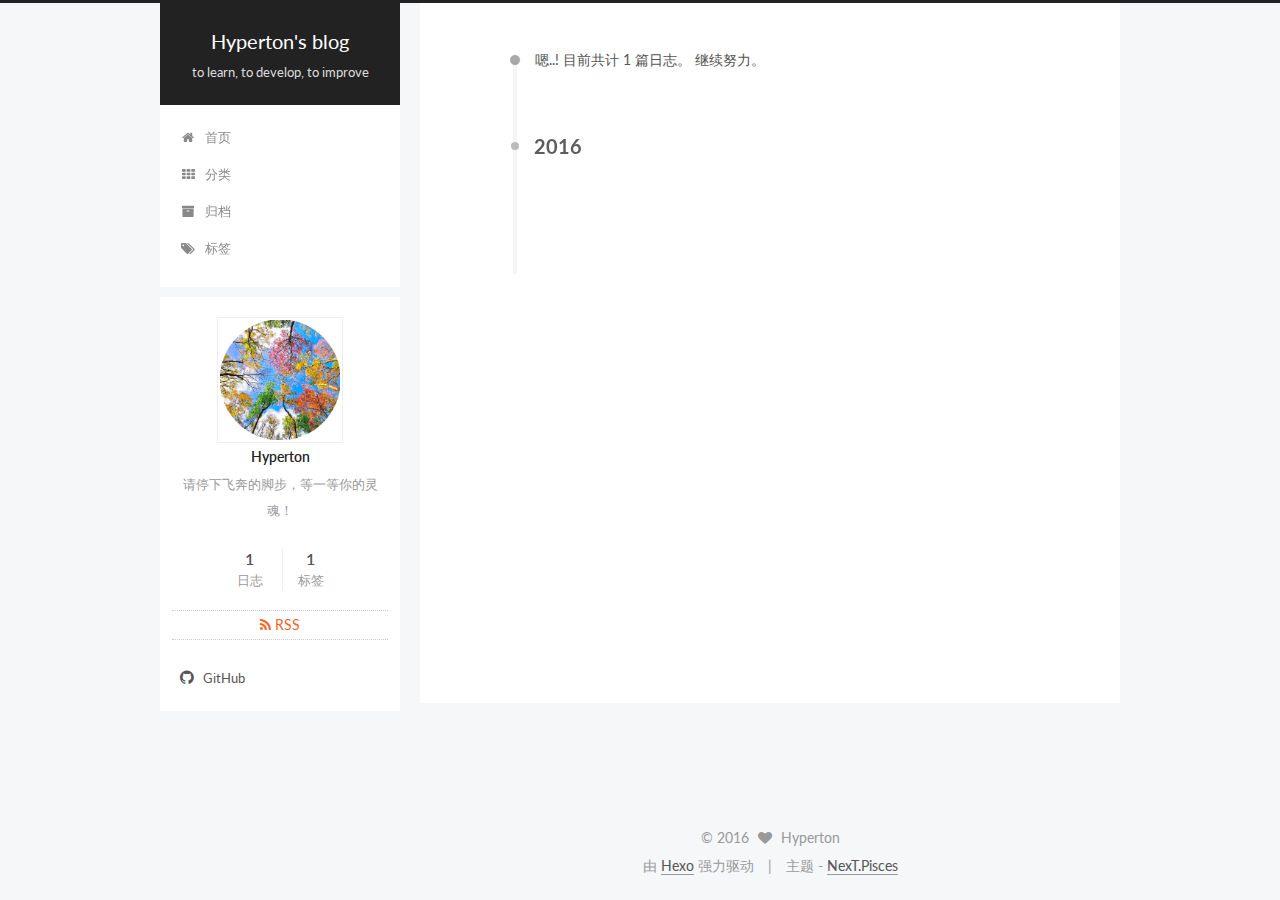
==== commit 577262e4: "Site updated: 2016-05-12 21:06:00" ====
--- a/archives/index.html
+++ b/archives/index.html
@@ -72,8 +72,6 @@
 
 
 
-
-  
 
 
   <link rel="alternate" href="/atom.xml" title="Hyperton's blog" type="application/atom+xml" />
--- a/css/main.css
+++ b/css/main.css
@@ -1664,7 +1664,7 @@
   width: 4px;
   height: 4px;
   border-radius: 50%;
-  background: #710609;
+  background: #8399a1;
 }
 .links-of-blogroll {
   font-size: 13px;
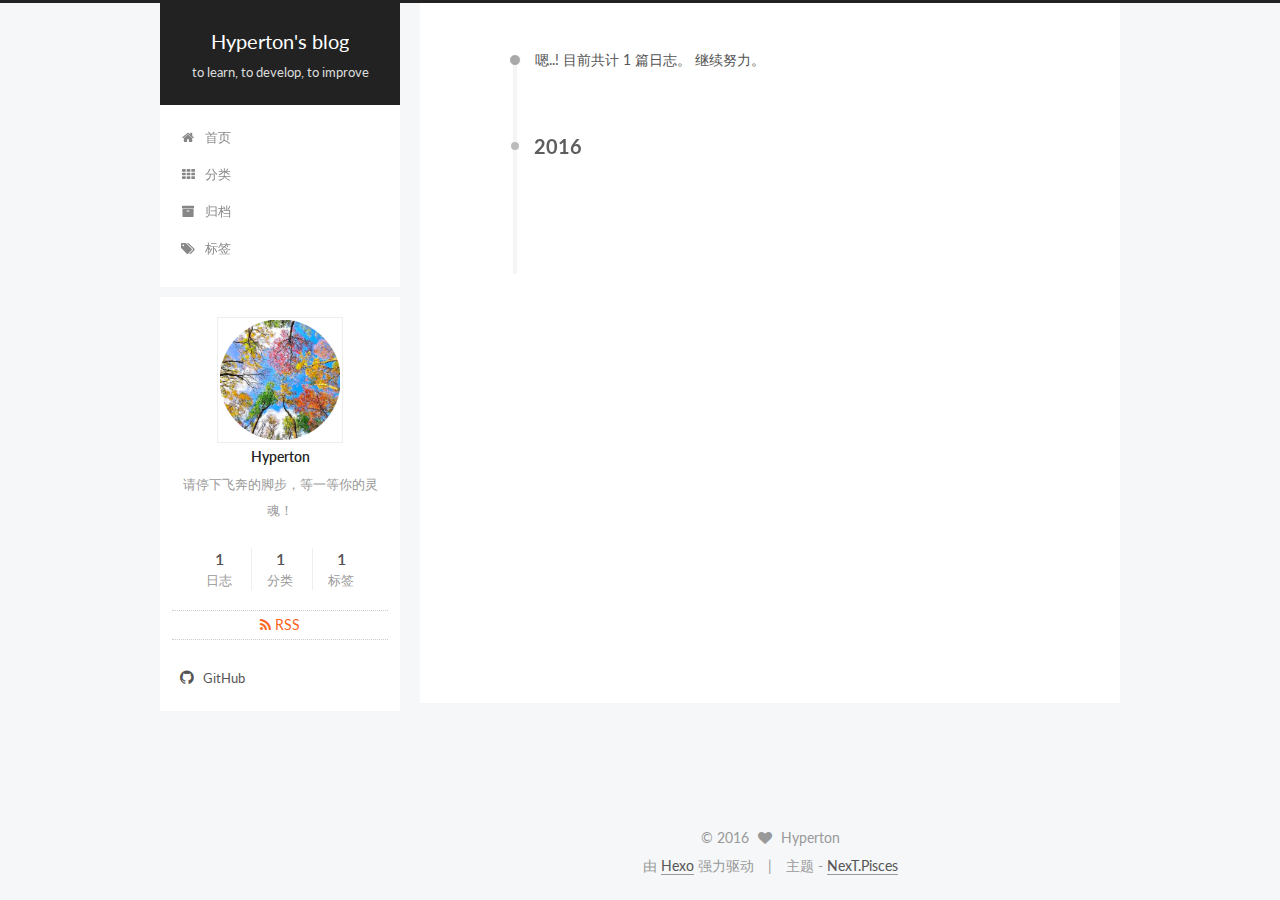
==== commit bfce13ef: "Site updated: 2016-05-12 21:09:59" ====
--- a/archives/index.html
+++ b/archives/index.html
@@ -324,6 +324,13 @@
             </a>
           </div>
 
+          
+            <div class="site-state-item site-state-categories">
+              <a href="/categories">
+                <span class="site-state-item-count">1</span>
+                <span class="site-state-item-name">分类</span>
+              </a>
+            </div>
           
 
           
--- a/css/main.css
+++ b/css/main.css
@@ -1664,7 +1664,7 @@
   width: 4px;
   height: 4px;
   border-radius: 50%;
-  background: #8399a1;
+  background: #40ffff;
 }
 .links-of-blogroll {
   font-size: 13px;
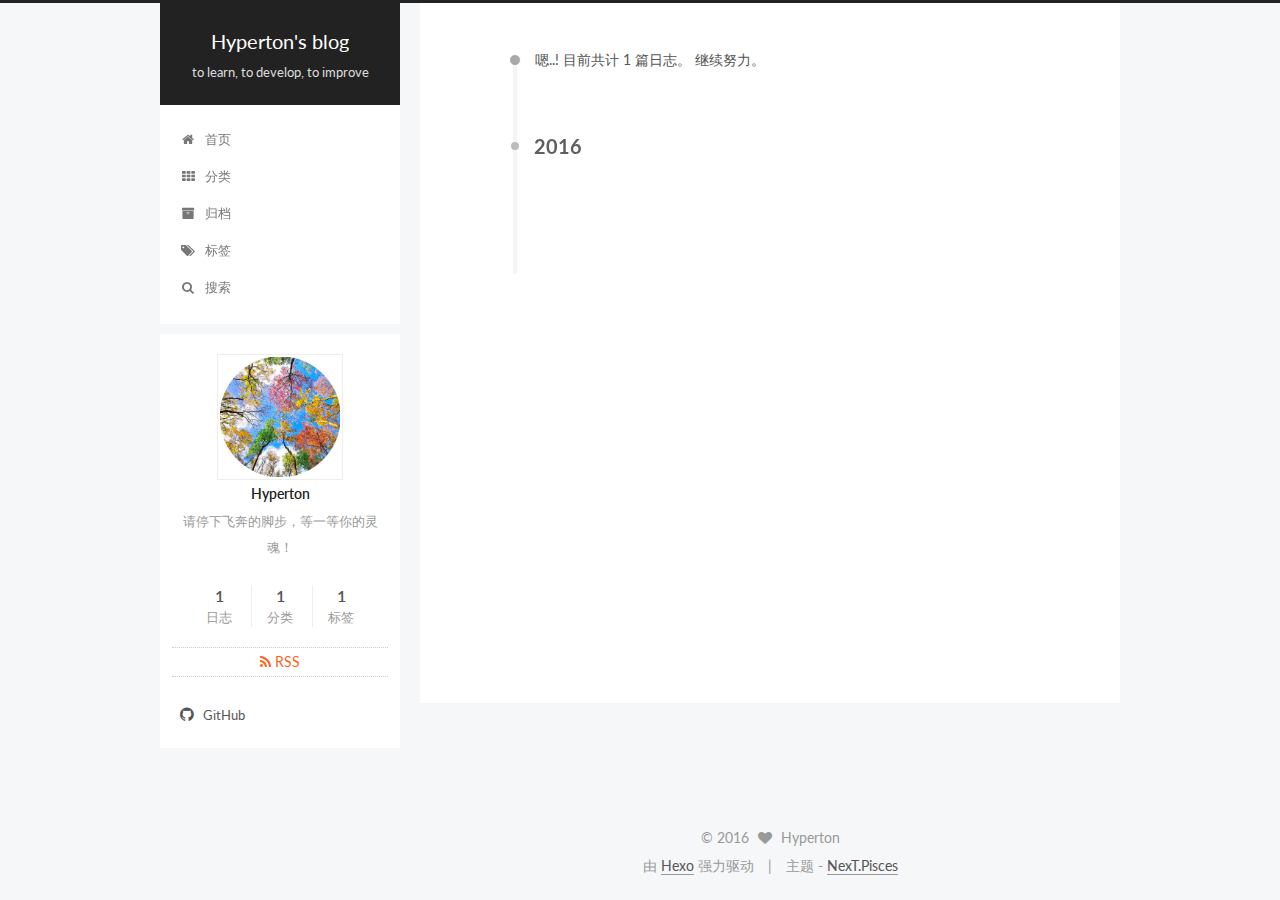
==== commit 52b8d076: "Site updated: 2016-05-12 21:17:25" ====
--- a/archives/index.html
+++ b/archives/index.html
@@ -206,9 +206,32 @@
       
 
       
+        <li class="menu-item menu-item-search">
+          
+            <a href="#" class="popup-trigger">
+          
+            
+              <i class="menu-item-icon fa fa-search fa-fw"></i> <br />
+            
+            搜索
+          </a>
+        </li>
+      
     </ul>
   
 
+  
+    <div class="site-search">
+      
+  <div class="popup">
+ <span class="search-icon fa fa-search"></span>
+ <input type="text" id="local-search-input">
+ <div id="local-search-result"></div>
+ <span class="popup-btn-close">close</span>
+</div>
+
+
+    </div>
   
 </nav>
 
@@ -522,6 +545,135 @@
 
   
   
+  <script type="text/javascript">
+    // Popup Window;
+    var isfetched = false;
+    // Search DB path;
+    var search_path = "search.xml";
+    if (search_path.length == 0) {
+       search_path = "search.xml";
+    }
+    var path = "/" + search_path;
+    // monitor main search box;
+
+    function proceedsearch() {
+      $("body").append('<div class="popoverlay">').css('overflow', 'hidden');
+      $('.popup').toggle();
+
+    }
+    // search function;
+    var searchFunc = function(path, search_id, content_id) {
+    'use strict';
+    $.ajax({
+        url: path,
+        dataType: "xml",
+        async: true,
+        success: function( xmlResponse ) {
+            // get the contents from search data
+            isfetched = true;
+            $('.popup').detach().appendTo('.header-inner');
+            var datas = $( "entry", xmlResponse ).map(function() {
+                return {
+                    title: $( "title", this ).text(),
+                    content: $("content",this).text(),
+                    url: $( "url" , this).text()
+                };
+            }).get();
+            var $input = document.getElementById(search_id);
+            var $resultContent = document.getElementById(content_id);
+            $input.addEventListener('input', function(){
+                var matchcounts = 0;
+                var str='<ul class=\"search-result-list\">';                
+                var keywords = this.value.trim().toLowerCase().split(/[\s\-]+/);
+                $resultContent.innerHTML = "";
+                if (this.value.trim().length > 1) {
+                // perform local searching
+                datas.forEach(function(data) {
+                    var isMatch = true;
+                    var content_index = [];
+                    var data_title = data.title.trim().toLowerCase();
+                    var data_content = data.content.trim().replace(/<[^>]+>/g,"").toLowerCase();
+                    var data_url = data.url;
+                    var index_title = -1;
+                    var index_content = -1;
+                    var first_occur = -1;
+                    // only match artiles with not empty titles and contents
+                    if(data_title != '' && data_content != '') {
+                        keywords.forEach(function(keyword, i) {
+                            index_title = data_title.indexOf(keyword);
+                            index_content = data_content.indexOf(keyword);
+                            if( index_title < 0 && index_content < 0 ){
+                                isMatch = false;
+                            } else {
+                                if (index_content < 0) {
+                                    index_content = 0;
+                                }
+                                if (i == 0) {
+                                    first_occur = index_content;
+                                }
+                            }
+                        });
+                    }
+                    // show search results
+                    if (isMatch) {
+                        matchcounts += 1;
+                        str += "<li><a href='"+ data_url +"' class='search-result-title'>"+ data_title +"</a>";
+                        var content = data.content.trim().replace(/<[^>]+>/g,"");
+                        if (first_occur >= 0) {
+                            // cut out 100 characters
+                            var start = first_occur - 20;
+                            var end = first_occur + 80;
+                            if(start < 0){
+                                start = 0;
+                            }
+                            if(start == 0){
+                                end = 50;
+                            }
+                            if(end > content.length){
+                                end = content.length;
+                            }
+                            var match_content = content.substring(start, end);
+                            // highlight all keywords
+                            keywords.forEach(function(keyword){
+                                var regS = new RegExp(keyword, "gi");
+                                match_content = match_content.replace(regS, "<b class=\"search-keyword\">"+keyword+"</b>");
+                            });
+                            
+                            str += "<p class=\"search-result\">" + match_content +"...</p>"
+                        }
+                        str += "</li>";
+                    }
+                })};
+                str += "</ul>";
+                if (matchcounts == 0) { str = '<div id="no-result"><i class="fa fa-frown-o fa-5x" /></div>' }
+                if (keywords == "") { str = '<div id="no-result"><i class="fa fa-search fa-5x" /></div>' }
+                $resultContent.innerHTML = str;
+            });
+            proceedsearch();
+        }
+    });}
+
+    // handle and trigger popup window;
+    $('.popup-trigger').mousedown(function(e) {
+      e.stopPropagation();
+      if (isfetched == false) {
+        searchFunc(path, 'local-search-input', 'local-search-result');
+      } else {
+        proceedsearch();
+      };
+
+    });
+
+    $('.popup-btn-close').click(function(e){
+      $('.popup').hide();
+      $(".popoverlay").remove();
+      $('body').css('overflow', '');
+    });
+    $('.popup').click(function(e){
+      e.stopPropagation();
+    });
+  </script>
+
   
 
   
--- a/css/main.css
+++ b/css/main.css
@@ -1664,7 +1664,7 @@
   width: 4px;
   height: 4px;
   border-radius: 50%;
-  background: #40ffff;
+  background: #1df20e;
 }
 .links-of-blogroll {
   font-size: 13px;
